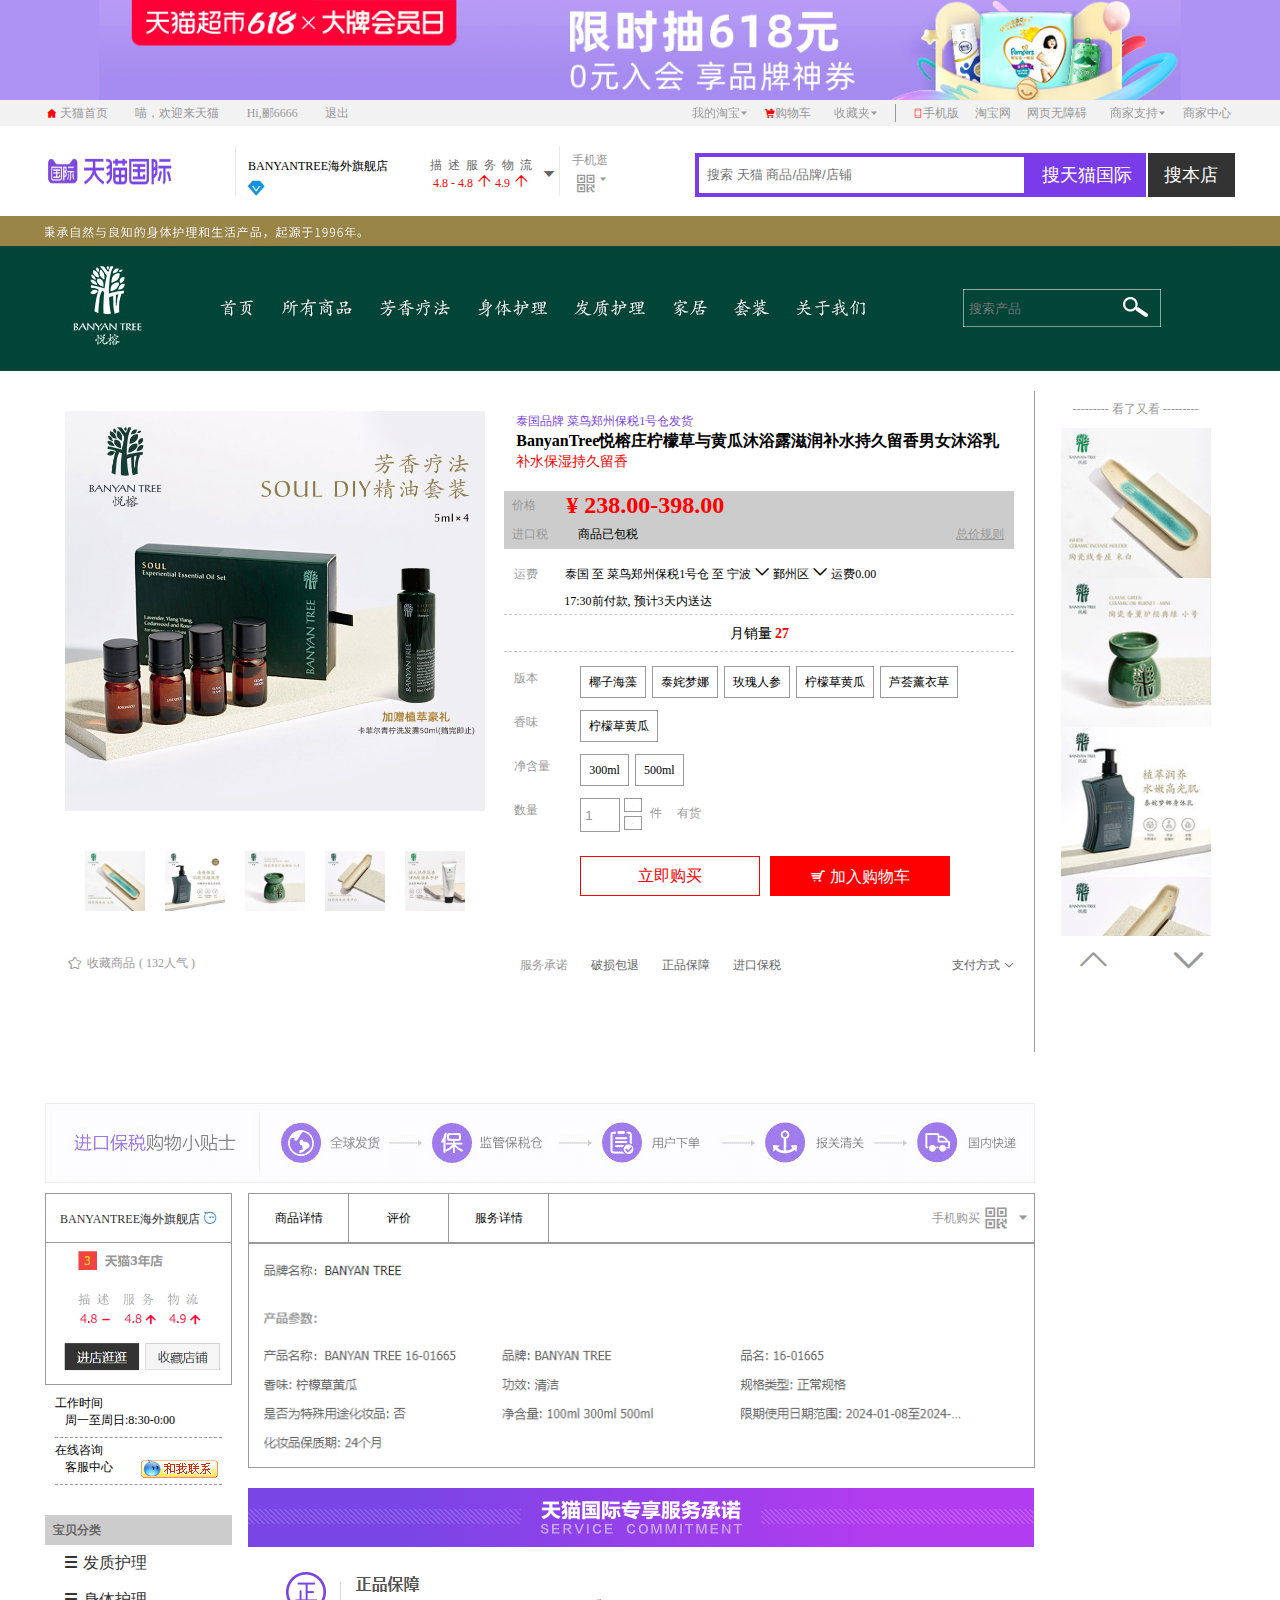
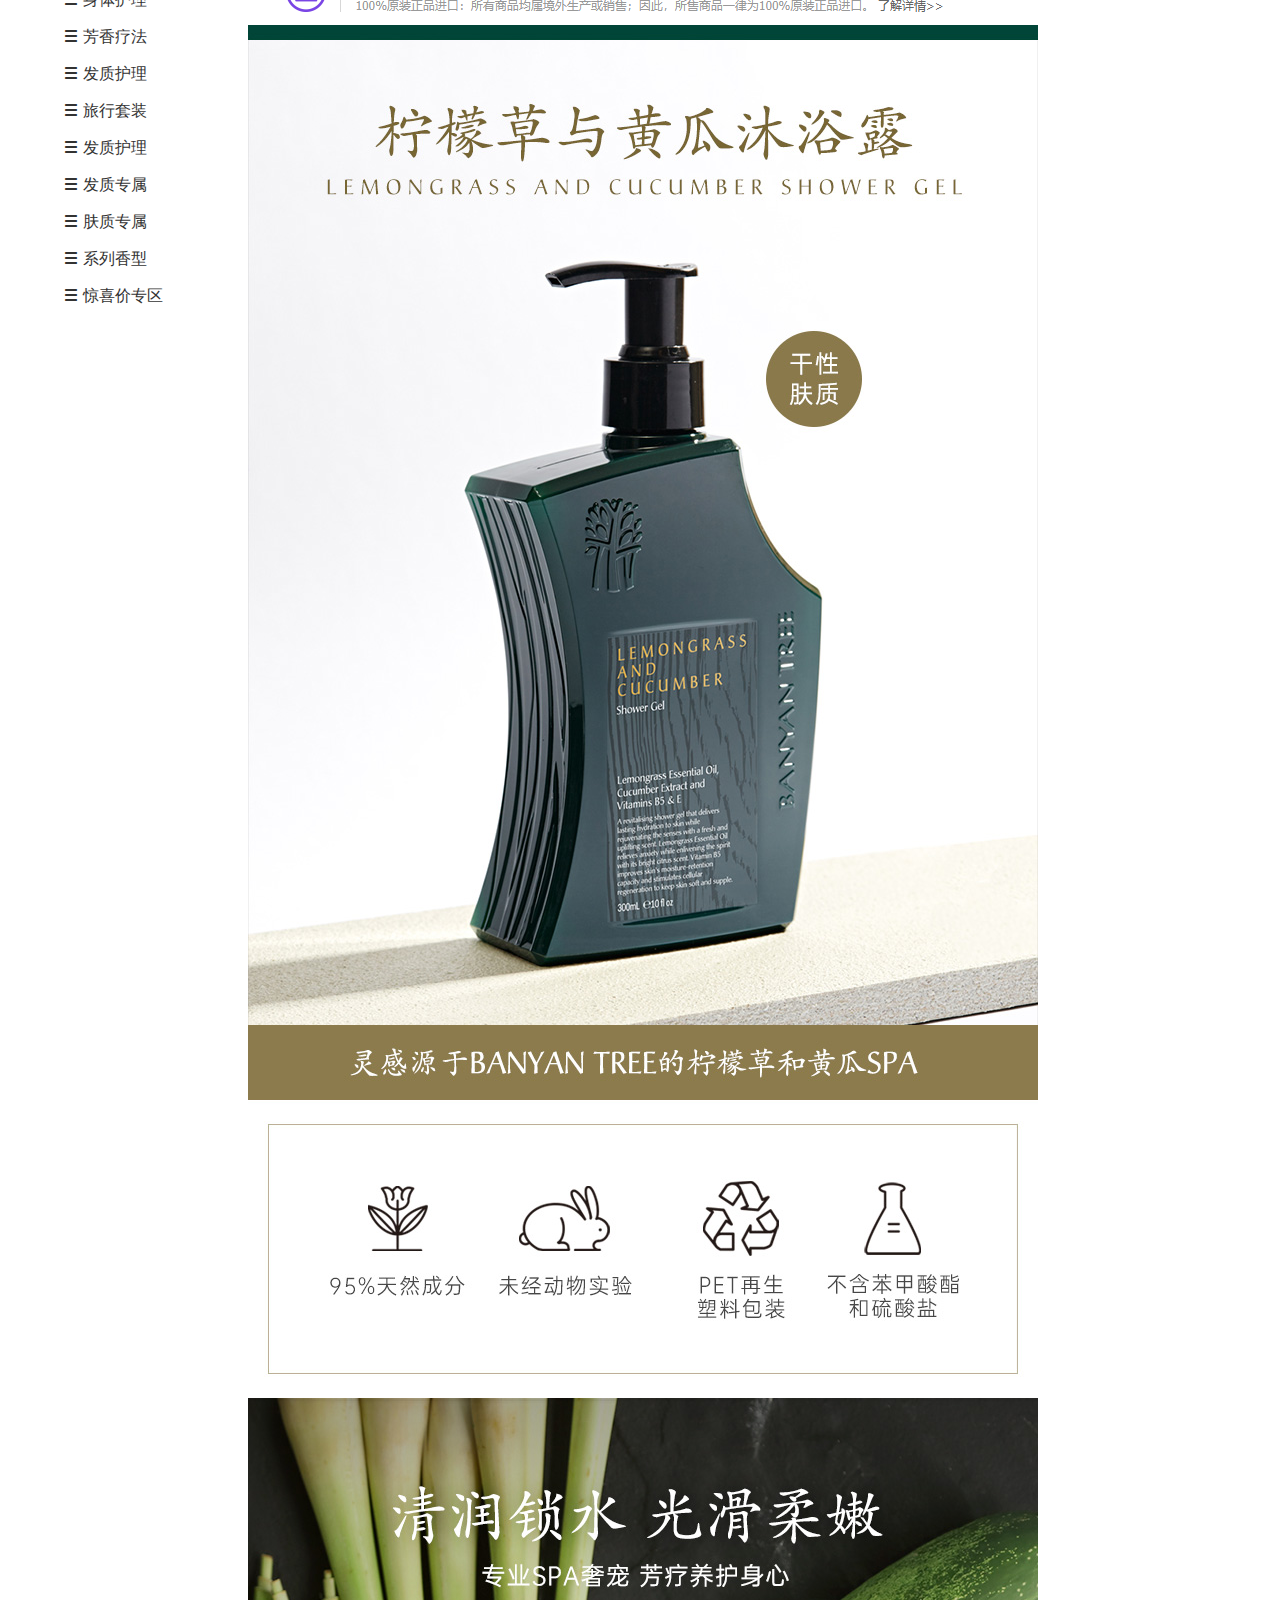
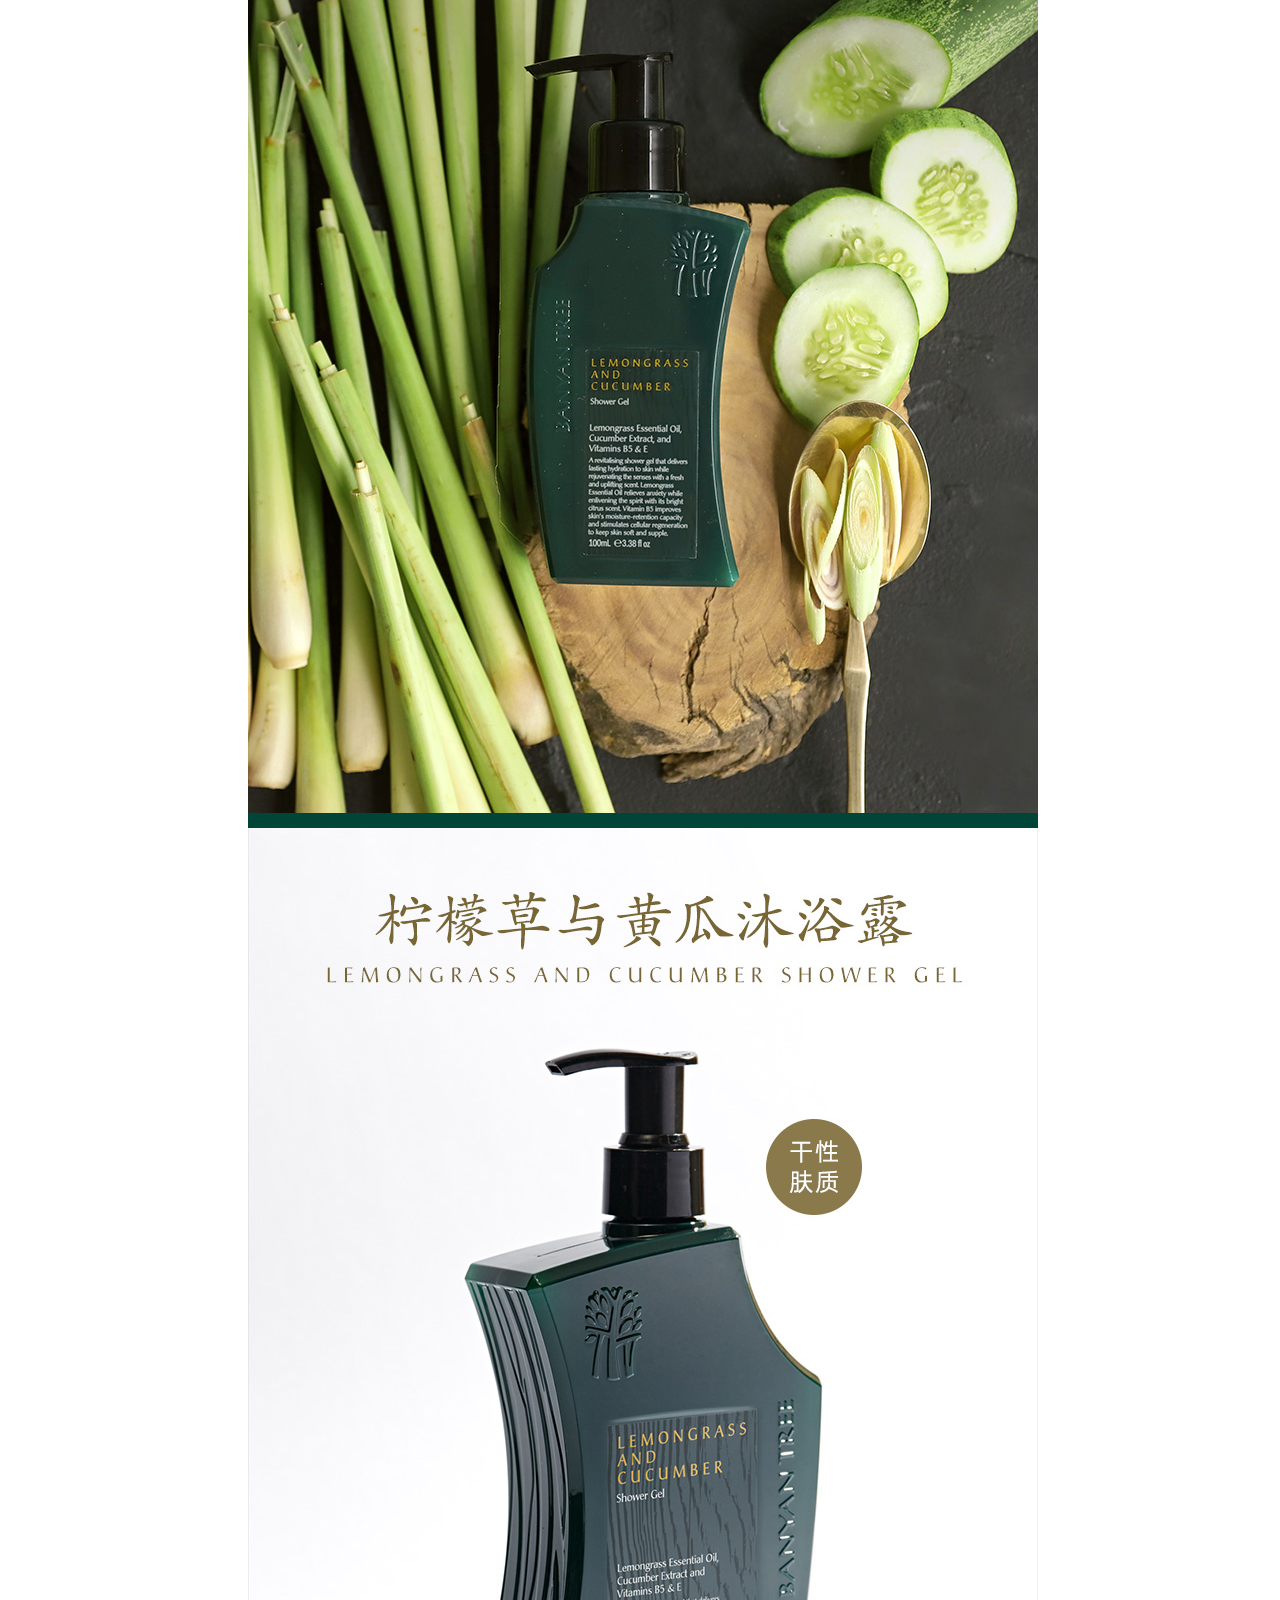
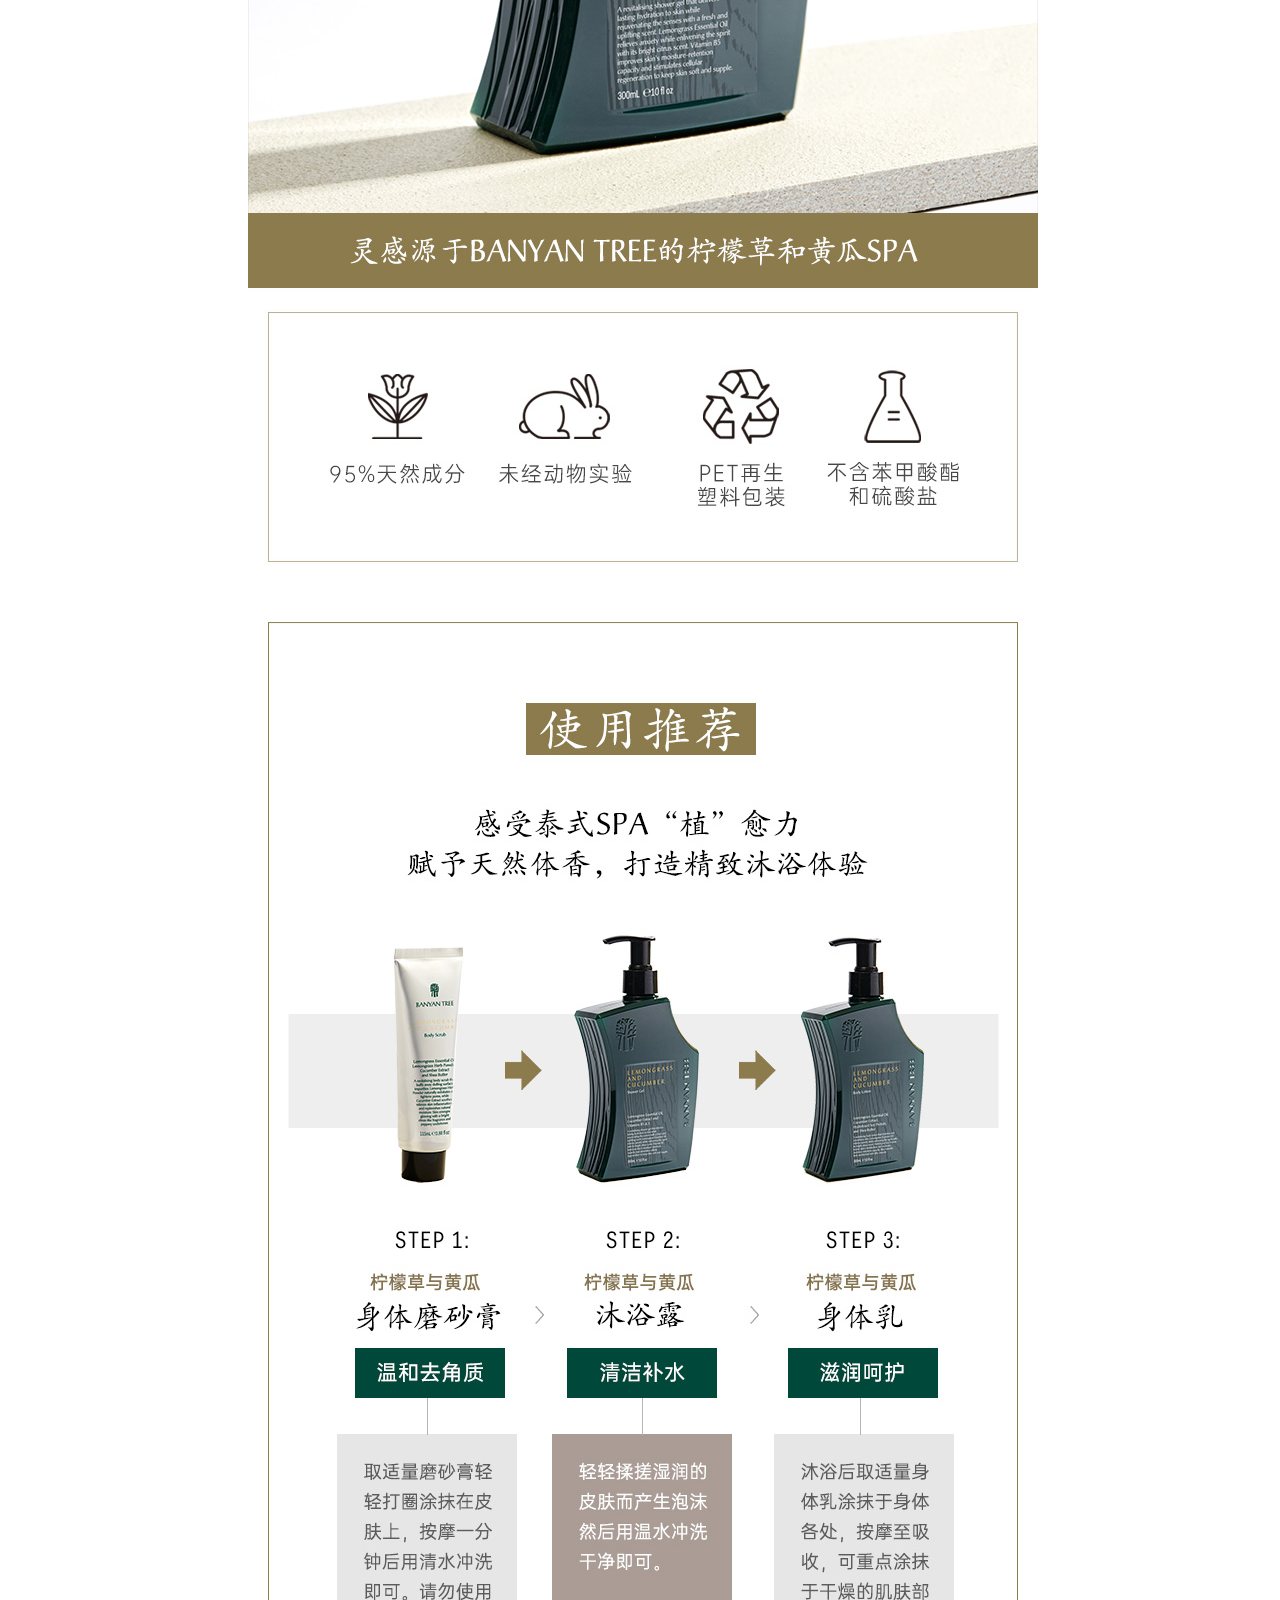
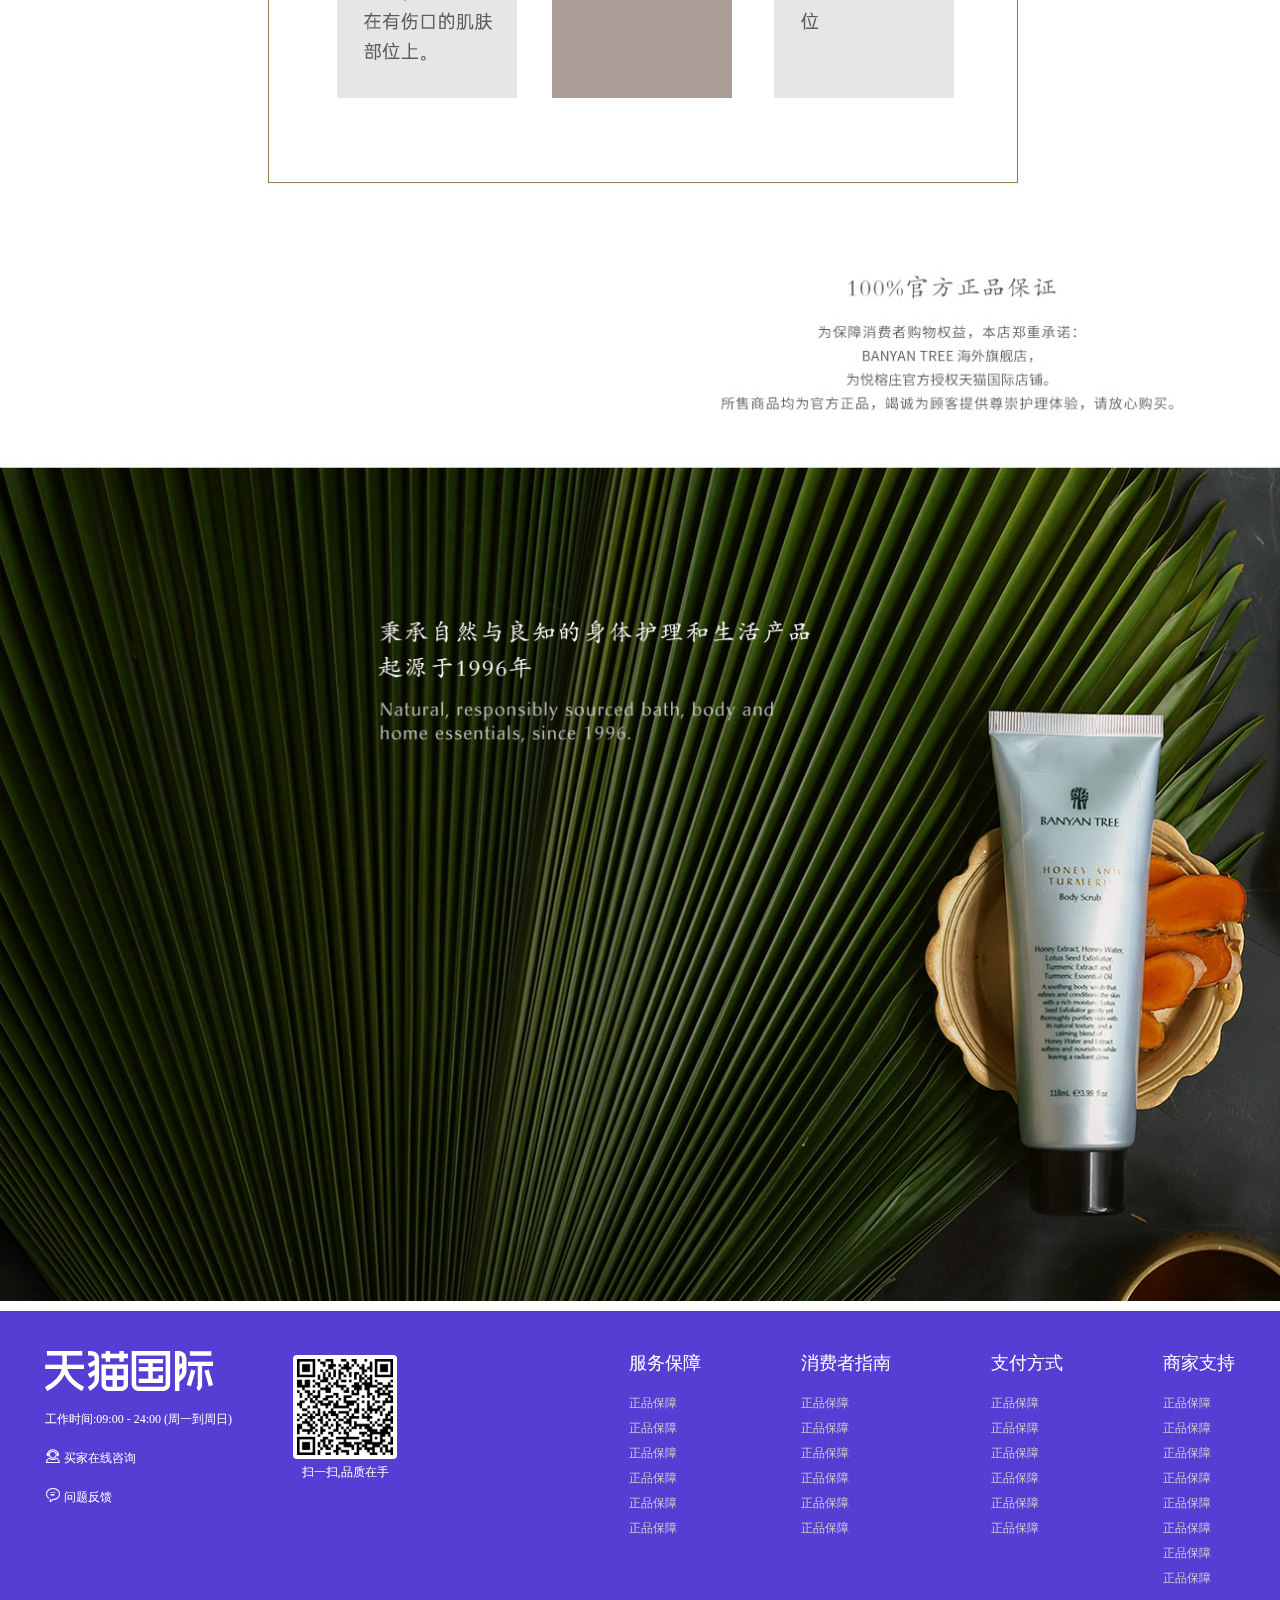
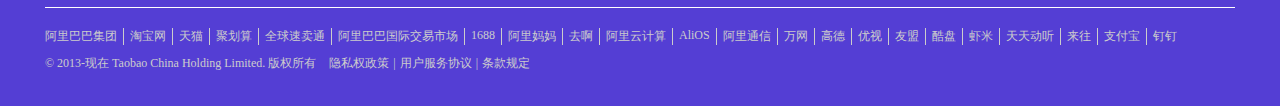
==== src/details_page.html @ 5d03d4b6 "v1.0.0" ====
<!DOCTYPE html>
<html lang="en">
  <head>
    <meta charset="UTF-8" />
    <meta http-equiv="X-UA-Compatible" content="IE=edge" />
    <meta name="viewport" content="width=device-width, initial-scale=1.0" />
    <title>天猫详情页</title>
    <link rel="stylesheet" href="./font_3322649_vb1nim1vyxg/iconfont.css" />
    <link rel="stylesheet" href="./styles/details_css/de_header.css" />
    <link rel="stylesheet" href="./styles/details_css/de_main.css" />
    <link rel="stylesheet" href="./styles/details_css/de_details.css" />
    <link rel="stylesheet" href="./css/reset.css" />
    <script src="./js/fdj.js"></script>
  </head>
  <body>
    <div class="top_banner">
      <img src="./img/logimg/details_img/10002.jpg" alt="" />
    </div>
    <div class="nav">
      <div class="set-nav">
        <div class="left-nav">
          <li>
            <i
              class="iconfont icon-shouyetianchong"
              style="font-size: 10px; margin-right: 3px"
            ></i
            ><a href="//www.tmall.com/">天猫首页</a>
          </li>
          <li><em>喵，欢迎来天猫</em></li>
          <li><a href="">Hi,郦6666</a></li>
          <li><a href="">退出</a></li>
        </div>
        <div class="right-nav">
          <li class="menu">
            <a href="">我的淘宝</a>
            <i
              class="iconfont icon-icon_sanjiaoxing"
              style="font-size: 10px"
            ></i>
            <div class="two-menu">
              <p><a href="">已买到的宝贝</a></p>
              <p><a href="">已卖出的宝贝</a></p>
            </div>
          </li>
          <li>
            <i
              class="iconfont icon-gouwucheman"
              style="font-size: 10px; margin-right: -3px"
            ></i>
            <a href="">购物车</a>
          </li>
          <li class="menu">
            <a href="">收藏夹</a>
            <i
              class="iconfont icon-icon_sanjiaoxing"
              style="font-size: 10px"
            ></i>
            <div class="two-menu">
              <p><a href="">收藏的宝贝</a></p>
              <p><a href="">收藏的店铺</a></p>
            </div>
          </li>
          <li><span></span></li>
          <li>
            <i class="iconfont icon-shouji1" style="font-size: 10px"></i
            ><a href="">手机版</a>
          </li>
          <li><a href="">淘宝网</a></li>
          <li><a href="">网页无障碍</a></li>
          <li class="menu">
            <a href="">商家支持</a>
            <i
              class="iconfont icon-icon_sanjiaoxing"
              style="font-size: 10px"
            ></i>
            <div class="two-menu2">
              <div>
                <dl>
                  <dt>商家：</dt>
                  <dd><a href="">商家中心</a></dd>
                  <dd><a href="">商家入驻</a></dd>
                  <dd><a href="">商家品控</a></dd>
                  <dd><a href="">天猫智库</a></dd>
                </dl>
                <dl>
                  <dt>&nbsp;</dt>
                  <dd><a href="">天猫规则</a></dd>
                  <dd><a href="">运营服务</a></dd>
                  <dd><a href="">商家工具</a></dd>
                  <dd><a href="">喵言喵语</a></dd>
                </dl>
              </div>
              <div>
                <dl>
                  <dt>帮助：</dt>
                  <dd><a href="">商家服务大厅</a></dd>
                  <dd><a href="">问商友</a></dd>
                </dl>
              </div>
            </div>
          </li>
          <li><a href="">商家中心</a></li>
        </div>
      </div>
    </div>
    <div class="search_container">
      <div class="w search_box">
        <div class="item1"><img src="./img/10010.png" alt="" /></div>
        <div class="item2">
          <h3>
            <a href="">BANYANTREE海外旗舰店</a>
          </h3>
          <i class="iconfont icon-icon_sanjiaoxing"></i>
          <i class="iconfont icon-huiyuanguanli-copy"></i>
          <div class="describe">
            <!-- 描述 -->
            <div class="describe_item1">
              <span>描 述 服 务 物 流</span>
              <span>
                4.8 - 4.8
                <i class="iconfont icon-shangchuan"></i>
                4.9
                <i class="iconfont icon-shangchuan"></i>
              </span>
            </div>
            <div class="describe_box">
              <div>
                <dl>
                  <dt>店铺动态评分</dt>
                  <dd>
                    描述相符:&nbsp;
                    <span>4.8</span>
                  </dd>
                  <dd>
                    服务态度:&nbsp;
                    <span>4.8</span>
                  </dd>
                  <dd>
                    跨境物流:&nbsp;
                    <span>4.8</span>
                  </dd>
                </dl>
                <dl>
                  <dt class="desc">与行业相比</dt>
                  <dd>
                    <i class="iconfont icon-huanyanse-16"></i>
                    持平 -------
                  </dd>
                  <dd>
                    <i class="iconfont icon-shangchuan"></i>
                    高于 27.89%
                  </dd>
                  <dd>
                    <i class="iconfont icon-shangchuan"></i>
                    高于 22.75%
                  </dd>
                </dl>
              </div>
              <div>
                <dl>
                  <dt>店铺服务</dt>
                  <dd>
                    掌&nbsp;&nbsp;&nbsp;&nbsp;柜:&nbsp;BANYANTREE海外旗舰店
                  </dd>
                  <dd>
                    客&nbsp;&nbsp;&nbsp;&nbsp;服:&nbsp;
                    <i class="iconfont icon-kefu" style="color: #3388bc"></i>
                  </dd>
                  <dd>
                    开店时长:
                    <img src="./img/logimg/details_img/tianmao.png" />
                  </dd>
                  <dd>公司名： BANYAN TREE GALLERY (THAILAND) <br />LIMITED</dd>
                  <dd>所在地：</dd>
                </dl>
              </div>
              <div>
                <p>
                  <i class="iconfont icon-dianpu1"></i>
                  进店逛逛
                </p>
                <p class="save">
                  <i class="iconfont icon-wujiaoxingkong"></i>
                  收藏本店
                </p>
              </div>
            </div>
          </div>
        </div>
        <div class="item3">
          <div>手机逛</div>
          <div>
            <i class="iconfont icon-erweima" style="font-size: 20px"></i>
            <i class="iconfont icon-icon_sanjiaoxing"></i>
          </div>
          <div class="qrcode">
            <img src="./img/logimg/details_img/erweima1.png" alt="" />
          </div>
        </div>
        <div class="item4">
          <div class="content">
            <div>
              <input type="text" placeholder="搜索 天猫 商品/品牌/店铺" />
            </div>
            <div>搜天猫国际</div>
            <div>搜本店</div>
          </div>
        </div>
      </div>

      <div class="nav-two">
        <div class="nav_top"></div>
        <div class="nav_content w">
          <div
            style="
              background: url(./img/logimg/beijing_nav.jpg) no-repeat center;
            "
          ></div>
          <input type="text" name="" id="" placeholder="搜索产品" />
          <a href="" class="sarch-btn"></a>
          <a href="" class="btn"></a>
        </div>
      </div>
    </div>
    <main>
      <div class="main_content w">
        <div class="main_left">
          <div class="imgbox">
            <div class="smalldiv" style="z-index: 4"></div>
            <!-- 小盒子 -->
            <!-- <div class="bigimg" style="z-index: 1">
              大盒子
              <img src="./img/logimg/jingyou/10043.jpg" alt="" />
            </div> -->
          </div>

          <!--  -->
          <div class="bigimg" style="z-index: 1; display: none">
            <!-- 大盒子 -->
            <img src="./img/logimg/jingyou/10043.jpg" alt="" />
          </div>
          <!--  -->
          <div>
            <ul>
              <li name="cick_li">
                <img src="./img/logimg/jingyou/10001.jpg" alt="" />
                <img
                  src="./img/logimg/jingyou/10010.jpg"
                  alt=""
                  class="z_index"
                />
                <!-- 出现的图片 -->
              </li>
              <li name="cick_li">
                <img src="./img/logimg/jingyou/10002.jpg" alt="" />
                <img
                  src="./img/logimg/jingyou/10040.jpg"
                  alt=""
                  class="z_index"
                />
              </li>
              <li name="cick_li">
                <img src="./img/logimg/jingyou/10003.jpg" alt="" />
                <img
                  src="./img/logimg/jingyou/10041.jpg"
                  alt=""
                  class="z_index"
                />
              </li>
              <li name="cick_li">
                <img src="./img/logimg/jingyou/10007.jpg" alt="" />
                <img
                  src="./img/logimg/jingyou/10042.jpg"
                  alt=""
                  class="z_index"
                />
              </li>
              <li name="cick_li">
                <img src="./img/logimg/jingyou/10008.jpg" alt="" />
                <img
                  src="./img/logimg/jingyou/10043.jpg"
                  alt=""
                  class="z_index"
                />
              </li>
            </ul>
          </div>
          <div>
            <sapn class="iconfont icon-shoucang"></sapn>
            <span>收藏商品</span>
            <span>( 132人气 )</span>
          </div>
        </div>
        <div class="main_middle">
          <div>
            <p style="color: #7a45e5">泰国品牌 菜鸟郑州保税1号仓发货</p>
            <h1>
              BanyanTree悦榕庄柠檬草与黄瓜沐浴露滋润补水持久留香男女沐浴乳
            </h1>
            <p>补水保湿持久留香</p>
          </div>
          <div>
            <p>
              <span>价格</span>
              <span style="color: red; font-size: 24px; font-weight: 900"
                >¥ 238.00-398.00</span
              >
            </p>
            <p>
              <span>进口税</span>
              <span style="color: #000">商品已包税</span>
              <a href=""
                >总价规则
                <img src="./img/logimg/jingyou/shuiform.png" alt="" />
              </a>
            </p>
          </div>
          <div>
            <p>
              <span style="color: #999">运费</span>
              <span>泰国</span>
              <span> 至 菜鸟郑州保税1号仓 至 </span>
              <span> 宁波</span>
              <i class="iconfont icon-xialajiantouxiao"></i>
              <span> 鄞州区</span>
              <i class="iconfont icon-xialajiantouxiao"></i>
              <span> 运费0.00</span>
            </p>
            <p>17:30前付款, 预计3天内送达</p>
          </div>
          <div>
            月销量
            <span style="color: red; font-weight: bold">27</span>
          </div>
          <div>
            <div class="topbox">
              <div class="leftbox">
                <span>版本</span>
                <span>香味</span>
                <span>净含量</span>
                <span>数量</span>
              </div>
              <div class="rightbox">
                <div>
                  <p>椰子海藻</p>
                  <p>泰姹梦娜</p>
                  <p>玫瑰人参</p>
                  <p>柠檬草黄瓜</p>
                  <p>芦荟薰衣草</p>
                </div>
                <div>
                  <p>柠檬草黄瓜</p>
                </div>
                <div>
                  <p>300ml</p>
                  <p>500ml</p>
                </div>
                <div>
                  <input type="text" placeholder="" id="text_input" value="1" />
                  <div class="iconbox">
                    <i class="iconfont icon-xiangshang2" id="top_icon"></i>
                    <i class="iconfont icon-xialajiantouxiao" id="bot_icon"></i>
                  </div>
                  <span>件 &nbsp;&nbsp;&nbsp;&nbsp;有货</span>
                </div>
              </div>
            </div>
            <div class="bottombox">
              <p style="color: red">立即购买</p>
              <p style="background-color: red; margin-left: 10px">
                <i class="iconfont icon-tianmaochaoshi-gouwuche"></i>
                加入购物车
              </p>
            </div>
          </div>
          <div class="fuwubox">
            <div>
              <span style="color: #999">服务承诺</span>
              <span>破损包退</span>
              <span>正品保障</span>
              <span>进口保税</span>
            </div>
            <div>
              支付方式
              <i class="iconfont icon-xialajiantouxiao"></i>
              <div class="hidden">
                <p>
                  <i class="iconfont icon-lishijilu_o" style="color: blue"></i>
                  <a href="" style="padding-right: 8px">快捷支付</a>
                  <i
                    class="iconfont icon-tuijian"
                    style="color: rgb(224, 164, 25)"
                  ></i>
                  <a href="">蚂蚁金服</a>
                </p>
                <p>
                  <i
                    class="iconfont icon-redian"
                    style="color: rgb(249, 103, 41)"
                  ></i>
                  <a href="">余额宝</a>
                </p>
              </div>
            </div>
          </div>
        </div>
        <!-- 右侧轮播图 -->
        <div class="main_right">
          <div>--------- 看了又看 ---------</div>
          <div class="lunbobox">
            <ul class="imgbox">
              <li><img src="./img/logimg/jingyou/10001.jpg" alt="" /></li>
              <li><img src="./img/logimg/jingyou/10003.jpg" alt="" /></li>
              <li><img src="./img/logimg/jingyou/10005.jpg" alt="" /></li>
              <li><img src="./img/logimg/jingyou/10007.jpg" alt="" /></li>
              <li><img src="./img/logimg/jingyou/10008.jpg" alt="" /></li>
              <li><img src="./img/logimg/jingyou/10009.jpg" alt="" /></li>
            </ul>
          </div>
          <ul class="btn">
            <li class="left">
              <i class="iconfont icon-xiangshang2" style="font-size: 35px"></i>
            </li>
            <li class="right">
              <i
                class="iconfont icon-xialajiantouxiao"
                style="font-size: 35px"
              ></i>
            </li>
          </ul>
        </div>
      </div>
    </main>
    <div class="details w">
      <div class="top_img" style="cursor: pointer">
        <img src="./img/logimg/details_img/shui1png.png" alt="" />
      </div>

      <div class="main_box">
        <div class="left_nav">
          <div class="shopbox">
            <div class="shopName">
              <a href=""> BANYANTREE海外旗舰店</a>
              <i
                class="iconfont icon-kefu"
                style="font-size: 14px; color: #3388bc"
              ></i>
            </div>

            <div class="shopMessage">
              <span></span>
              <img src="./img/logimg/jingyou/shopi.png" alt="" />
            </div>

            <div class="skin-box">
              <ul>
                <li
                  class="service-block"
                  style="border-bottom: #999 1px dashed"
                >
                  <h4 style="font-size: 12px">工作时间</h4>
                  <ul class="service-content">
                    <li style="padding-left: 10px">周一至周日:8:30-0:00</li>
                  </ul>
                </li>
                <li class="service-block">
                  <h4 style="padding-top: 4px; font-size: 12px">在线咨询</h4>
                  <ul class="service-content">
                    <li
                      style="
                        padding-bottom: 6px;
                        border-bottom: #999 1px dashed;
                      "
                    >
                      <span class="groupname" style="padding-left: 10px"
                        >客服中心</span
                      ><a href="" target="_blank"
                        ><img
                          src="./img/logimg/jingyou/10018.gif"
                          alt=""
                          style="padding-left: 28px"
                      /></a>
                    </li>
                  </ul>
                </li>
              </ul>
            </div>
            <div class="babybox">宝贝分类</div>
            <ul class="classbox">
              <li>
                <i
                  class="iconfont icon-danlieliebiao"
                  style="padding-left: 10px"
                ></i>
                发质护理
              </li>
              <li>
                <i
                  class="iconfont icon-danlieliebiao"
                  style="padding-left: 10px"
                ></i>
                身体护理
              </li>
              <li>
                <i
                  class="iconfont icon-danlieliebiao"
                  style="padding-left: 10px"
                ></i>
                芳香疗法
              </li>
              <li>
                <i
                  class="iconfont icon-danlieliebiao"
                  style="padding-left: 10px"
                ></i>
                发质护理
              </li>
              <li>
                <i
                  class="iconfont icon-danlieliebiao"
                  style="padding-left: 10px"
                ></i>
                旅行套装
              </li>
              <li>
                <i
                  class="iconfont icon-danlieliebiao"
                  style="padding-left: 10px"
                ></i>
                发质护理
              </li>
              <li>
                <i
                  class="iconfont icon-danlieliebiao"
                  style="padding-left: 10px"
                ></i>
                发质专属
              </li>
              <li>
                <i
                  class="iconfont icon-danlieliebiao"
                  style="padding-left: 10px"
                ></i>
                肤质专属
              </li>
              <li>
                <i
                  class="iconfont icon-danlieliebiao"
                  style="padding-left: 10px"
                ></i>
                系列香型
              </li>
              <li>
                <i
                  class="iconfont icon-danlieliebiao"
                  style="padding-left: 10px"
                ></i>
                惊喜价专区
              </li>
            </ul>
          </div>
        </div>
        <div class="rightContent">
          <div class="top_nav">
            <div class="left">
              <p>商品详情</p>
              <p>评价</p>
              <p>服务详情</p>
            </div>
            <div class="right">
              <span style="color: #999">手机购买</span>
              <i class="iconfont icon-erweima"></i>
              <i
                class="iconfont icon-icon_sanjiaoxing"
                style="font-size: 14px"
              ></i>
              <img src="./img/logimg/jingyou/10019.png" alt="" />
            </div>
          </div>

          <div class="definitePage">
            <img src="./img/logimg/jingyou/xiangqing22.png" alt="" />
          </div>
          <div style="height: 137px">
            <img src="./img/logimg/jingyou/sss.png" alt="" />
          </div>
          <div class="imgbox">
            <img src="./img/logimg/jingyou/10038.jpg" alt="" />
            <img src="./img/logimg/jingyou/10034.jpg" alt="" />
            <img src="./img/logimg/jingyou/10038.jpg" alt="" />
            <img src="./img/logimg/jingyou/10032.jpg" alt="" />
          </div>
        </div>
      </div>
    </div>
    <div class="bottom_img">
      <img
        src="./img/logimg/jingyou/footerbj.jpg"
        alt=""
        style="width: 1903px"
      />
    </div>
    <footer>
      <div class="w">
        <div class="tm-wrap">
          <div class="left">
            <p>
              <i class="iconfont icon-tianmaoguoji" style="font-size: 40px"></i>
            </p>
            <p>工作时间:09:00 - 24:00 (周一到周日)</p>
            <p>
              <i class="iconfont icon-kehufuwukefu"></i>
              买家在线咨询
            </p>
            <p>
              <i class="iconfont icon-xinxi"></i>
              问题反馈
            </p>
            <div>
              <img src="./img/logimg/10009.png" alt="" />
              扫一扫,品质在手
            </div>
          </div>
          <div class="right">
            <dl>
              <dt>服务保障</dt>
              <dd>正品保障</dd>
              <dd>正品保障</dd>
              <dd>正品保障</dd>
              <dd>正品保障</dd>
              <dd>正品保障</dd>
              <dd>正品保障</dd>
            </dl>
            <dl>
              <dt>消费者指南</dt>
              <dd>正品保障</dd>
              <dd>正品保障</dd>
              <dd>正品保障</dd>
              <dd>正品保障</dd>
              <dd>正品保障</dd>
              <dd>正品保障</dd>
            </dl>
            <dl>
              <dt>支付方式</dt>
              <dd>正品保障</dd>
              <dd>正品保障</dd>
              <dd>正品保障</dd>
              <dd>正品保障</dd>
              <dd>正品保障</dd>
              <dd>正品保障</dd>
            </dl>
            <dl>
              <dt>商家支持</dt>
              <dd>正品保障</dd>
              <dd>正品保障</dd>
              <dd>正品保障</dd>
              <dd>正品保障</dd>
              <dd>正品保障</dd>
              <dd>正品保障</dd>
              <dd>正品保障</dd>
              <dd>正品保障</dd>
            </dl>
          </div>
        </div>
        <div class="botbox">
          <ul>
            <li style="padding-left: 0px">
              <a href="" target="_blank">阿里巴巴集团 </a>
            </li>
            <li>
              <a href="" target="_blank">淘宝网 </a>
            </li>
            <li>
              <a href="" target="_blank">天猫 </a>
            </li>
            <li>
              <a href="" target="_blank">聚划算 </a>
            </li>
            <li>
              <a href="" target="_blank">全球速卖通 </a>
            </li>
            <li>
              <a href="" target="_blank">阿里巴巴国际交易市场 </a>
            </li>
            <li>
              <a href="" target="_blank">1688 </a>
            </li>
            <li>
              <a href="" target="_blank">阿里妈妈 </a>
            </li>
            <li>
              <a href="" target="_blank">去啊 </a>
            </li>
            <li>
              <a href="" target="_blank">阿里云计算 </a>
            </li>
            <li>
              <a href="" target="_blank">AliOS </a>
            </li>
            <li>
              <a href="" target="_blank">阿里通信 </a>
            </li>
            <li>
              <a href="" target="_blank">万网 </a>
            </li>
            <li>
              <a href="" target="_blank">高德</a>
            </li>
            <li>
              <a href="" target="_blank">优视 </a>
            </li>
            <li>
              <a href="" target="_blank">友盟</a>
            </li>
            <li>
              <a href="" target="_blank">酷盘</a>
            </li>
            <li>
              <a href="" target="_blank">虾米 </a>
            </li>
            <li>
              <a href="" target="_blank">天天动听</a>
            </li>
            <li>
              <a href="" target="_blank">来往 </a>
            </li>
            <li>
              <a href="" target="_blank">支付宝</a>
            </li>
            <li class="tz">
              <a href="" target="_blank">钉钉</a>
            </li>
          </ul>
          <p style="color: #ccc; margin-top: 10px; font-size: 12px">
            © 2013-现在 Taobao China Holding Limited. 版权所有
            <span
              >&nbsp; <a href="" style="padding: 4px">隐私权政策</a>|<a
                href=""
                style="padding: 4px"
                >用户服务协议</a
              >|<a href="" style="padding: 4px">条款规定</a></span
            >
          </p>
        </div>
      </div>
    </footer>
  </body>
</html>
---- src/font_3322649_vb1nim1vyxg/iconfont.css ----
@font-face {
  font-family: "iconfont"; /* Project id 3322649 */
  src: 
       url('[data-uri]') format('woff'),
       url('iconfont.ttf?t=1655712244889') format('truetype');
}

.iconfont {
  font-family: "iconfont" !important;
  font-size: 16px;
  font-style: normal;
  -webkit-font-smoothing: antialiased;
  -moz-osx-font-smoothing: grayscale;
}

.icon-kehufuwukefu:before {
  content: "\e698";
}

.icon-shangchuan:before {
  content: "\e640";
}

.icon-kefu:before {
  content: "\e648";
}

.icon-tianmaochaoshi-gouwuche:before {
  content: "\e649";
}

.icon-huanyanse-16:before {
  content: "\e64b";
}

.icon-logo-weibo:before {
  content: "\e645";
}

.icon-zhifubaozhifu:before {
  content: "\e647";
}

.icon-erweima:before {
  content: "\e643";
}

.icon-diannao:before {
  content: "\e644";
}

.icon-saoyisao:before {
  content: "\e642";
}

.icon-taobaowang:before {
  content: "\e63c";
}

.icon-weibo1:before {
  content: "\e73c";
}

.icon-zhifupingtai-zhifubao:before {
  content: "\e635";
}

.icon-suoding:before {
  content: "\e617";
}

.icon-icon_sanjiaoxing:before {
  content: "\e6bb";
}

.icon-shoucang:before {
  content: "\e653";
}

.icon-tianmaopaidui:before {
  content: "\e60f";
}

.icon-tianmaohaoquan:before {
  content: "\e610";
}

.icon-jiajujiancai:before {
  content: "\e611";
}

.icon-tianmaoxingxiang1:before {
  content: "\e615";
}

.icon-tianmaoxingxiang2:before {
  content: "\e616";
}

.icon-gonggao:before {
  content: "\e618";
}

.icon-tianmaoqitiantuihuo:before {
  content: "\e619";
}

.icon-tianmaobaoyouqia:before {
  content: "\e61a";
}

.icon-tianmaoshiyongfuwu:before {
  content: "\e61d";
}

.icon-tianmaofenqi:before {
  content: "\e61e";
}

.icon-zuji:before {
  content: "\e620";
}

.icon-tianmaochaoshi:before {
  content: "\e621";
}

.icon-tianmaodianqicheng:before {
  content: "\e624";
}

.icon-tianmaoguoji:before {
  content: "\e625";
}

.icon-tianmaojiazhuang:before {
  content: "\e626";
}

.icon-tianmaomeizhuang:before {
  content: "\e62a";
}

.icon-tianmaonanzhuang:before {
  content: "\e62b";
}

.icon-tianmaoneiyi:before {
  content: "\e62c";
}

.icon-tianmaoqiche:before {
  content: "\e62d";
}

.icon-tianmaoxiangbao:before {
  content: "\e62e";
}

.icon-31tianmaojiadian:before {
  content: "\e633";
}

.icon-shipin:before {
  content: "\e634";
}

.icon-shizhong:before {
  content: "\e74f";
}

.icon-tianmao:before {
  content: "\e757";
}

.icon-zuji1:before {
  content: "\e650";
}

.icon-dianpu:before {
  content: "\e64a";
}

.icon-dianpu1:before {
  content: "\e655";
}

.icon-yingtao:before {
  content: "\e637";
}

.icon-shouji1:before {
  content: "\e639";
}

.icon-dianpuzhuye:before {
  content: "\e679";
}

.icon-chunjifuzhuang-nvxie:before {
  content: "\e63b";
}

.icon-nvxie1:before {
  content: "\e641";
}

.icon-muyingwanju:before {
  content: "\e607";
}

.icon-nanzhuang:before {
  content: "\e608";
}

.icon-nvxie:before {
  content: "\e609";
}

.icon-jiajujiafang:before {
  content: "\e60b";
}

.icon-nvzhuang:before {
  content: "\e629";
}

.icon-meizhuang:before {
  content: "\e661";
}

.icon-mian:before {
  content: "\e60c";
}

.icon-alishangchuan-:before {
  content: "\e60e";
}

.icon-qiche:before {
  content: "\ec6d";
}

.icon-lizhi:before {
  content: "\e782";
}

.icon-xingzhuang:before {
  content: "\e623";
}

.icon-zuanshi:before {
  content: "\e632";
}

.icon-gouwucheman:before {
  content: "\e603";
}

.icon-xiangshangjiantou:before {
  content: "\e689";
}

.icon-iconfontyoujiantou:before {
  content: "\e604";
}

.icon-iconfontyoujiantou-copy-copy:before {
  content: "\e606";
}

.icon-youjiantou-:before {
  content: "\e631";
}

.icon-xiangshang2:before {
  content: "\e76e";
}

.icon-QQ:before {
  content: "\e882";
}

.icon-fork:before {
  content: "\e61b";
}

.icon-shangjiantou:before {
  content: "\e628";
}

.icon-baidu:before {
  content: "\e613";
}

.icon-cha:before {
  content: "\e61f";
}

.icon-xiayiyehouyiye:before {
  content: "\e765";
}

.icon-xiayiyeqianjinchakangengduo-xianxingyuankuang:before {
  content: "\e8f0";
}

.icon-kongjian:before {
  content: "\e73b";
}

.icon-sousuo2:before {
  content: "\e8b9";
}

.icon-qianbao:before {
  content: "\e627";
}

.icon-huiyuanguanli-copy:before {
  content: "\e64f";
}

.icon-24gf-bag:before {
  content: "\e87f";
}

.icon-qiandao:before {
  content: "\e686";
}

.icon-qqkongjian:before {
  content: "\e674";
}

.icon-wode:before {
  content: "\e8a0";
}

.icon-tuijian:before {
  content: "\e636";
}

.icon-youjiantou1:before {
  content: "\e63e";
}

.icon-jia:before {
  content: "\e602";
}

.icon-xinxi:before {
  content: "\e763";
}

.icon-lishijilu_o:before {
  content: "\eb7b";
}

.icon-gengduo:before {
  content: "\e601";
}

.icon-aiqiyi:before {
  content: "\ee48";
}

.icon-wujiaoxingkong:before {
  content: "\e646";
}

.icon-dianying:before {
  content: "\e605";
}

.icon-redian:before {
  content: "\e652";
}

.icon-24gf-videoCamera:before {
  content: "\e9f5";
}

.icon-huatong:before {
  content: "\e622";
}

.icon-dingwei:before {
  content: "\e8ae";
}

.icon-sousuo1:before {
  content: "\e651";
}

.icon-shouyetianchong:before {
  content: "\e692";
}

.icon-exit-full:before {
  content: "\e97f";
}

.icon-wode-wode:before {
  content: "\e60d";
}

.icon-zhaoxiangji:before {
  content: "\e663";
}

.icon-31liebiao:before {
  content: "\e600";
}

.icon-danlieliebiao:before {
  content: "\e6e4";
}

.icon-liebiao:before {
  content: "\eaf8";
}

.icon-yousanjiao:before {
  content: "\e614";
}

.icon-youjiantou:before {
  content: "\e630";
}

.icon-hr:before {
  content: "\e60a";
}

.icon-shuxian:before {
  content: "\e638";
}

.icon-yuanxingweixuanzhong:before {
  content: "\e72f";
}

.icon-fuzhushuxian:before {
  content: "\e6f4";
}

.icon-zuojiantou:before {
  content: "\e67c";
}

.icon-weixin:before {
  content: "\e660";
}

.icon-weibo:before {
  content: "\e63d";
}

.icon-baidutieba:before {
  content: "\e67d";
}

.icon-sousuo:before {
  content: "\e62f";
}

.icon-xialajiantouxiao:before {
  content: "\e87e";
}

.icon-gouwuche:before {
  content: "\e899";
}

.icon-baojiaquotation:before {
  content: "\e63a";
}

.icon-a-shuangyinhaoyou3x:before {
  content: "\e61c";
}

.icon-weibajiantouyou:before {
  content: "\e716";
}

.icon-shuangjiantou-you:before {
  content: "\e6c4";
}

.icon-shouji:before {
  content: "\e6c7";
}

.icon-shouye:before {
  content: "\e612";
}

.icon-pingbandiannao:before {
  content: "\e63f";
}

.icon-desktop:before {
  content: "\e928";
}

.icon-bijibendiannao_o:before {
  content: "\eb49";
}

.icon-shubiao:before {
  content: "\e89d";
}
---- src/styles/details_css/de_header.css ----
@charset 'utf-8';
.top_banner {
  height: 100px;
  width: 100%;
  background-color: #ae93f4;
}
.top_banner > img {
  display: block;
  margin: 0 auto;
  height: 100px;
}
div.nav {
  width: 100%;
  background-color: #f2f2f2;
}
div.nav > .set-nav {
  margin: 0 auto;
  width: 1190px;
  height: 26px;
  display: flex;
  justify-content: space-between;
  flex-flow: row nowrap;
}
div.nav > .set-nav > .left-nav {
  width: 306px;
  height: 26px;
  line-height: 26px;
  font-size: 12px;
  color: #999;
  display: flex;
  justify-content: space-between;
}
div.nav > .set-nav > .left-nav li {
  padding: 0px 2px;
}
div.nav > .set-nav > .left-nav li a {
  color: #999;
  font-size: 12px;
}
div.nav > .set-nav > .left-nav li i {
  color: red;
}
div.nav > .set-nav > .left-nav li a:hover {
  color: red;
  text-decoration: underline;
}
div.nav > .set-nav > .right-nav {
  width: 553px;
  height: 26px;
  font-size: 12px;
  text-align: center;
  line-height: 26px;
  display: flex;
  justify-content: space-between;
}
div.nav > .set-nav > .right-nav li {
  padding: 0px 4px;
}
div.nav > .set-nav > .right-nav li a {
  color: #999;
  font-size: 12px;
}
div.nav > .set-nav > .right-nav li > span {
  display: block;
  text-align: center;
  margin-top: 4px;
  width: 1px;
  height: 18px;
  background-color: #999;
}
div.nav > .set-nav > .right-nav li i {
  color: red;
}
div.nav > .set-nav > .right-nav li a:link {
  color: red !important;
}
div.nav > .set-nav > .right-nav li a:hover {
  color: red !important;
  text-decoration: underline;
}
div.nav > .set-nav > .right-nav li i[class$="sanjiaoxing"] {
  margin-left: -4px;
  color: #999;
}
div.nav > .set-nav > .right-nav li:hover > i[class$="sanjiaoxing"] {
  transition: all 0.3s;
  display: inline-block;
  transform: rotate(180deg);
}
div.nav > .set-nav > .right-nav > .menu {
  position: relative;
  padding-left: 10px;
  z-index: 2;
}
div.nav > .set-nav > .right-nav > .menu:hover {
  background-color: #fff;
}
div.nav > .set-nav > .right-nav > .menu:hover > .two-menu {
  display: block;
  background-color: #fff;
}
div.nav > .set-nav > .right-nav > .menu > .two-menu {
  position: absolute;
  z-index: 2;
  width: 90px;
  padding: 10px 0px;
  padding-left: 10px;
  left: 0px;
  top: 26px;
  text-align: left;
  line-height: normal;
  background-color: #fff;
  display: none;
}
div.nav > .set-nav > .right-nav > .menu > .two-menu p > a {
  color: #666;
}
div.nav > .set-nav > .right-nav > .menu > .two-menu2 {
  position: absolute;
  padding: 8px 8px;
  right: 0px;
  top: 26px;
  display: flex;
  justify-content: center;
  align-items: center;
  flex-flow: column;
  display: none;
  background-color: #fff;
}
div.nav > .set-nav > .right-nav > .menu > .two-menu2 > div:nth-child(1) {
  display: flex;
  width: 128px;
  justify-content: space-between;
  padding-bottom: 8px;
  border-bottom: 1px dashed #666;
}
div.nav > .set-nav > .right-nav > .menu > .two-menu2 > div:nth-child(1) > dl {
  display: block;
}
div.nav > .set-nav > .right-nav > .menu > .two-menu2 > div:nth-child(1) > dl dd {
  margin-top: 2px;
}
div.nav > .set-nav > .right-nav > .menu > .two-menu2 > div:nth-child(1) > dl:nth-child(1) {
  padding-right: 18px;
}
div.nav > .set-nav > .right-nav > .menu > .two-menu2 > div:nth-child(1) > dl:nth-child(1) > dt {
  text-align: left;
}
div.nav > .set-nav > .right-nav > .menu > .two-menu2 > div:nth-child(2) {
  width: 128px;
  text-align: left;
  align-self: flex-start;
  border-bottom: 1px dashed #999;
}
div.nav > .set-nav > .right-nav > .menu > .two-menu2 > div:nth-child(2) > dl {
  padding: 4px 0px;
}
div.nav > .set-nav > .right-nav > .menu > .two-menu2 > div:nth-child(2) > dl dd {
  margin-top: 4px;
}
div.nav > .set-nav > .right-nav > .menu:hover .two-menu2 {
  display: block;
}
div.search_container {
  width: 100%;
}
div.search_container > div.search_box {
  height: 90px;
  display: flex;
  align-items: center;
}
div.search_container > div.search_box > .item1 {
  width: 190px;
  height: 40px;
  padding-bottom: 10px;
}
div.search_container > div.search_box > .item1 > img {
  width: 130px;
  height: 48px;
  display: block;
}
div.search_container > div.search_box > .item2 {
  box-sizing: border-box;
  width: 325px;
  height: 50px;
  background-color: #ffffff;
  padding: 6px 12px;
  text-align: left;
  color: #000;
  font-size: 12px;
  line-height: 28px;
  position: relative;
  display: flex;
  border-left: 1px solid rgba(225, 224, 224, 0.738);
  border-right: 1px solid rgba(225, 224, 224, 0.738);
  justify-content: space-between;
  cursor: pointer;
}
div.search_container > div.search_box > .item2:hover .describe div.describe_box {
  display: block;
}
div.search_container > div.search_box > .item2:hover i.icon-icon_sanjiaoxing {
  transform: rotate(180deg);
}
div.search_container > div.search_box > .item2 > h3 {
  font-size: 12px;
}
div.search_container > div.search_box > .item2 > h3 > a {
  color: #000;
}
div.search_container > div.search_box > .item2 > h3 > a:hover {
  text-decoration: underline;
}
div.search_container > div.search_box > .item2 > i {
  position: absolute;
  top: 14px;
  right: 2px;
  font-weight: 900;
  display: block;
  color: #666;
  transition: all 0.3s;
}
div.search_container > div.search_box > .item2 > i.icon-huiyuanguanli-copy {
  right: 295px;
  top: 28px;
  color: #1293de;
}
div.search_container > div.search_box > .item2 > div.describe {
  width: 132px;
  height: 38px;
}
div.search_container > div.search_box > .item2 > div.describe > .describe_item1 {
  display: flex;
  flex-direction: column;
  justify-content: center;
  text-align: center;
  height: 38px;
}
div.search_container > div.search_box > .item2 > div.describe > .describe_item1 > span {
  display: block;
  line-height: 8px;
}
div.search_container > div.search_box > .item2 > div.describe > .describe_item1 > span:nth-child(1) {
  word-spacing: 3px;
  padding-top: 6px;
  color: #666;
}
div.search_container > div.search_box > .item2 > div.describe > .describe_item1 > span:nth-child(2) {
  padding-top: 8px;
  color: red;
}
div.search_container > div.search_box > .item2 > div.describe > div.describe_box {
  width: 324px;
  background-color: #fefefe;
  position: absolute;
  display: flex;
  flex-direction: column;
  top: 58px;
  left: 0px;
  padding: 0px 11px;
  box-sizing: border-box;
  border: #ccc 1px solid;
  display: none;
  z-index: 10;
}
div.search_container > div.search_box > .item2 > div.describe > div.describe_box > div:nth-child(1) {
  padding: 16px 0px;
  height: 83px;
  display: flex;
  border-bottom: 1px dashed #ccc;
}
div.search_container > div.search_box > .item2 > div.describe > div.describe_box > div:nth-child(1) > dl {
  width: 124px;
  line-height: 20px;
  color: #999;
}
div.search_container > div.search_box > .item2 > div.describe > div.describe_box > div:nth-child(1) > dl > dt {
  margin-bottom: 8px;
}
div.search_container > div.search_box > .item2 > div.describe > div.describe_box > div:nth-child(1) > dl > .desc {
  padding-left: 12px;
}
div.search_container > div.search_box > .item2 > div.describe > div.describe_box > div:nth-child(1) > dl span {
  color: #3388bc;
}
div.search_container > div.search_box > .item2 > div.describe > div.describe_box > div:nth-child(1) > dl i {
  color: red;
}
div.search_container > div.search_box > .item2 > div.describe > div.describe_box > div:nth-child(2) {
  flex: 1;
  padding: 8px 0px;
  border-bottom: 1px dashed #ccc;
}
div.search_container > div.search_box > .item2 > div.describe > div.describe_box > div:nth-child(2) > dl {
  color: #999;
}
div.search_container > div.search_box > .item2 > div.describe > div.describe_box > div:nth-child(2) > dl > dd > img {
  width: 66px;
  height: 18px;
}
div.search_container > div.search_box > .item2 > div.describe > div.describe_box > div:nth-child(3) {
  height: 30px;
  padding: 10px 0px;
  display: flex;
  justify-content: space-between;
}
div.search_container > div.search_box > .item2 > div.describe > div.describe_box > div:nth-child(3) > p {
  width: 81px;
  height: 28px;
  text-align: center;
  margin-left: 20px;
}
div.search_container > div.search_box > .item2 > div.describe > div.describe_box > div:nth-child(3) > p.save {
  margin-right: 20px;
  color: #fff;
}
div.search_container > div.search_box > .item2 > div.describe > div.describe_box > div:nth-child(3) > p:nth-child(1) {
  background-color: #999;
}
div.search_container > div.search_box > .item2 > div.describe > div.describe_box > div:nth-child(3) > p:nth-child(2) {
  background-color: #f01f1f;
}
div.search_container > div.search_box > div.item3 {
  width: 54px;
  height: 38px;
  font-size: 12px;
  text-indent: 1em;
  position: relative;
  cursor: pointer;
  color: #999;
}
div.search_container > div.search_box > div.item3:hover > div.qrcode {
  display: block;
}
div.search_container > div.search_box > div.item3 > div:nth-child(2) {
  margin-top: 4px;
}
div.search_container > div.search_box > div.item3 > div:nth-child(2) > i.icon-erweima {
  padding-left: 4px;
}
div.search_container > div.search_box > div.item3 div > i.icon-icon_sanjiaoxing {
  display: block;
  position: absolute;
  top: 22px;
  right: 6px;
  font-size: 10px;
}
div.search_container > div.search_box > div.item3 > div.qrcode {
  width: 162px;
  height: 180px;
  background-color: #ffffff;
  position: absolute;
  border: 1px solid #ccc;
  top: 44px;
  left: 0px;
  z-index: 4;
  cursor: pointer;
  display: none;
}
div.search_container > div.search_box > div.item3 > div.qrcode > img {
  display: block;
  width: 140px;
  height: 160px;
  margin: 10px;
}
div.search_container > div.search_box > div.item4 {
  flex: 1;
  height: 36px;
  display: flex;
  justify-content: flex-end;
}
div.search_container > div.search_box > div.item4 > div.content {
  width: 540px;
  height: 36px;
  display: flex;
  justify-content: flex-end;
}
div.search_container > div.search_box > div.item4 > div.content > div:nth-child(1) {
  width: 320px;
  height: 36px;
  border: 4px solid #7a3ce9;
  padding-left: 8px;
  line-height: 36px;
  font-size: 12px;
}
div.search_container > div.search_box > div.item4 > div.content > div:nth-child(2) {
  width: 110px;
  height: 36px;
  font-size: 18px;
  line-height: 36px;
  border: 4px solid #7a3ce9;
  background-color: #7a3ce9;
  color: #fff;
  text-align: center;
  cursor: pointer;
}
div.search_container > div.search_box > div.item4 > div.content > div:nth-child(3) {
  width: 80px;
  height: 36px;
  font-size: 18px;
  line-height: 36px;
  border: 4px solid #333;
  background-color: #333;
  color: #fff;
  text-align: center;
  margin-left: 2px;
  cursor: pointer;
}
div.nav-two {
  width: 100%;
  height: 155px;
  background-color: #014538;
  margin-bottom: 20px;
  overflow: hidden;
}
div.nav-two > div.nav_top {
  width: 100%;
  height: 30px;
  background-color: #998548;
}
div.nav-two > div.nav_content {
  height: 150px;
  position: relative;
  padding-bottom: 4px;
}
div.nav-two > div.nav_content > div {
  position: absolute;
  height: 150px;
  width: 100%;
  top: -25px;
}
div.nav-two > div.nav_content > input {
  display: block;
  width: 150px;
  height: 28px;
  position: absolute;
  top: 48px;
  right: 116px;
  background-color: transparent;
}
div.nav-two > div.nav_content > .sarch-btn {
  display: block;
  width: 40px;
  height: 34px;
  position: absolute;
  top: 44px;
  right: 80px;
}
div.nav-two > div.nav_content > a.btn {
  width: 676px;
  height: 40px;
  display: block;
  position: absolute;
  top: 40px;
  left: 158px;
}
---- src/styles/details_css/de_main.css ----
@charset 'utf-8';
main > .main_content {
  height: 712px;
  display: flex;
}
main > .main_content > .main_left {
  width: 460px;
  height: 604px;
  display: flex;
  flex-direction: column;
  box-sizing: border-box;
  position: relative;
}
main > .main_content > .main_left > div:nth-child(1) {
  height: 420px;
  padding: 20px 20px 0px 20px;
  position: relative;
}
main > .main_content > .main_left > div.bigimg {
  width: 420px;
  height: 400px;
  background-color: #7b2828;
  position: absolute;
  top: 20px;
  left: 454px;
  overflow: hidden;
  /* display: none; */
  border: #666 1px solid;
}
main > .main_content > .main_left > div.bigimg > img {
  display: block;
  position: relative;
  top: 0px;
  left: 0px;
}
main > .main_content > .main_left > div:nth-child(1) > div.smalldiv {
  width: 200px;
  height: 200px;
  background-color: rgba(74, 71, 71, 0.412);
  position: absolute;
  top: 20px;
  left: 20px;
  z-index: 10;
  display: none;
  pointer-events: none;
}
main > .main_content > .main_left > div:nth-child(3) {
  height: 82px;
}
main > .main_content > .main_left > div:nth-child(3) > ul {
  height: 82px;
  background-color: #fff;
  display: flex;
  justify-content: center;
  align-items: flex-end;
}
main > .main_content > .main_left > div:nth-child(3) > ul > li {
  width: 60px;
  height: 90px;
}
main
  > .main_content
  > .main_left
  > div:nth-child(3)
  > ul
  > li
  > img:nth-child(1) {
  width: 100%;
  margin-top: 28px;
}
main > .main_content > .main_left > div:nth-child(3) > ul > li > img.z_index {
  position: absolute;
  top: 20px;
  left: 20px;
  width: 420px;
  height: 400px;
  /* display: none; */
}
main
  > .main_content
  > .main_left
  > div:nth-child(3)
  > ul
  > li:nth-child(-n + 4) {
  margin-right: 20px;
}
main > .main_content > .main_left > div:nth-child(3) > ul li > img.z_index {
  pointer-events: none;
}
main > .main_content > .main_left > div:nth-child(4) {
  width: 380px;
  height: 20px;
  display: flex;
  align-items: center;
  margin-top: 40px;
  margin-left: 22px;
  font-size: 12px;
  color: #999;
  pointer-events: none;
}
main > .main_content > .main_left > div:nth-child(4) > span:nth-child(2) {
  display: block;
  margin: 0px 4px;
}
main > .main_content > .main_middle {
  width: 530px;
  height: 661px;
  border-right: #999 1px solid;
  display: flex;
  flex-direction: column;
}
main > .main_content > .main_middle > div:nth-child(1) {
  box-sizing: border-box;
  width: 530px;
  height: 100px;
  padding: 20px 12px 12px;
}
main > .main_content > .main_middle > div:nth-child(1) > p {
  line-height: 20px;
}
main > .main_content > .main_middle > div:nth-child(1) > p:nth-child(1) {
  font-size: 12px;
}
main > .main_content > .main_middle > div:nth-child(1) > p:nth-child(3) {
  font-size: 14px;
  color: red;
}
main > .main_content > .main_middle > div:nth-child(1) > h1 {
  font-weight: bold;
}
main > .main_content > .main_middle > div:nth-child(2) {
  width: 510px;
  height: 48px;
  padding: 5px 0px;
  background-color: #ccc;
  display: flex;
  flex-direction: column;
  justify-content: space-between;
}
main > .main_content > .main_middle > div:nth-child(2) > p {
  display: flex;
  font-size: 12px;
  line-height: 19px;
  color: #999;
  position: relative;
}
main > .main_content > .main_middle > div:nth-child(2) > p > span {
  padding-left: 8px;
}
main > .main_content > .main_middle > div:nth-child(2) > p > span:nth-child(1) {
  padding-right: 22px;
}
main > .main_content > .main_middle > div:nth-child(2) > p > a {
  display: block;
  position: absolute;
  right: 10px;
  text-decoration: underline;
  color: #999;
  height: 40px;
}
main > .main_content > .main_middle > div:nth-child(2) > p > a:hover img {
  display: block;
}
main > .main_content > .main_middle > div:nth-child(2) > p > a img {
  position: absolute;
  box-sizing: border-box;
  width: 408px;
  height: 53px;
  display: block;
  right: 16px;
  top: 24px;
  display: none;
  border: #999 1px solid;
  border-radius: 8px;
  padding: 4px;
  background-color: #fff;
}
main > .main_content > .main_middle > div:nth-child(3) {
  width: 510px;
  height: 48px;
  padding: 5px 0px;
  padding-bottom: 12px;
  background-color: #fff;
  display: flex;
  flex-direction: column;
  font-size: 12px;
}
main > .main_content > .main_middle > div:nth-child(3) > p:nth-child(1) {
  padding: 10px;
}
main
  > .main_content
  > .main_middle
  > div:nth-child(3)
  > p:nth-child(1)
  > span:nth-child(1) {
  padding-right: 24px;
}
main > .main_content > .main_middle > div:nth-child(3) > p:nth-child(2) {
  padding-left: 60px;
}
main > .main_content > .main_middle > div:nth-child(4) {
  width: 490px;
  height: 16px;
  padding: 10px;
  font-size: 14px;
  text-align: center;
  border-top: 1px dashed #ccc;
  border-bottom: 1px dashed #ccc;
}
main > .main_content > .main_middle > div:nth-child(5) {
  width: 500px;
  height: 234px;
  padding: 10px 0px;
  padding-left: 10px;
  display: flex;
  flex-direction: column;
}
main > .main_content > .main_middle > div:nth-child(5) > div.topbox {
  flex: 1;
  background-color: #fff;
  display: flex;
}
main
  > .main_content
  > .main_middle
  > div:nth-child(5)
  > div.topbox
  > div.leftbox {
  width: 66px;
  display: flex;
  flex-direction: column;
  font-size: 12px;
  color: #999;
}
main
  > .main_content
  > .main_middle
  > div:nth-child(5)
  > div.topbox
  > div.leftbox
  > span {
  display: block;
  height: 36px;
  padding-top: 8px;
}
main
  > .main_content
  > .main_middle
  > div:nth-child(5)
  > div.topbox
  > div.rightbox {
  flex: 1;
  display: flex;
  flex-direction: column;
}
main
  > .main_content
  > .main_middle
  > div:nth-child(5)
  > div.topbox
  > div.rightbox
  > div {
  height: 40px;
  padding-top: 4px;
  display: flex;
  font-size: 12px;
}
main
  > .main_content
  > .main_middle
  > div:nth-child(5)
  > div.topbox
  > div.rightbox
  > div:nth-child(1)
  > p {
  height: 30px;
  padding: 0px 8px;
  line-height: 30px;
  margin-right: 6px;
  border: 1px solid #999;
  user-select: none;
  cursor: pointer;
}
main
  > .main_content
  > .main_middle
  > div:nth-child(5)
  > div.topbox
  > div.rightbox
  > div:nth-child(1)
  > p:hover {
  border-color: red;
}
main
  > .main_content
  > .main_middle
  > div:nth-child(5)
  > div.topbox
  > div.rightbox
  > div:nth-child(2)
  > p {
  height: 30px;
  padding: 0px 8px;
  line-height: 30px;
  margin-right: 6px;
  border: 1px solid #999;
  user-select: none;
  cursor: pointer;
}
main
  > .main_content
  > .main_middle
  > div:nth-child(5)
  > div.topbox
  > div.rightbox
  > div:nth-child(2)
  > p:hover {
  border-color: red;
}
main
  > .main_content
  > .main_middle
  > div:nth-child(5)
  > div.topbox
  > div.rightbox
  > div:nth-child(3)
  > p {
  height: 30px;
  padding: 0px 8px;
  line-height: 30px;
  margin-right: 6px;
  border: 1px solid #999;
  user-select: none;
  cursor: pointer;
}
main
  > .main_content
  > .main_middle
  > div:nth-child(5)
  > div.topbox
  > div.rightbox
  > div:nth-child(3)
  > p:hover {
  border-color: red;
}
main
  > .main_content
  > .main_middle
  > div:nth-child(5)
  > div.topbox
  > div.rightbox
  > div:nth-child(4)
  > input {
  width: 30px;
  height: 24px;
  padding: 4px;
  color: #999;
  border: #999 1px solid;
}
main
  > .main_content
  > .main_middle
  > div:nth-child(5)
  > div.topbox
  > div.rightbox
  > div:nth-child(4)
  > div.iconbox {
  width: 16px;
  height: 24px;
  margin-left: 4px;
}
main
  > .main_content
  > .main_middle
  > div:nth-child(5)
  > div.topbox
  > div.rightbox
  > div:nth-child(4)
  > div.iconbox
  > i {
  display: block;
  width: 12px;
  height: 8px;
  text-align: center;
  font-size: 2px;
  line-height: 8px;
  border: #999 1px solid;
  padding: 2px;
  margin-bottom: 4px;
  color: #999;
  user-select: none;
  cursor: pointer;
}
main
  > .main_content
  > .main_middle
  > div:nth-child(5)
  > div.topbox
  > div.rightbox
  > div:nth-child(4)
  > span {
  display: block;
  margin-left: 10px;
  font-size: 12px;
  color: #999;
  line-height: 30px;
}
main > .main_content > .main_middle > div:nth-child(5) > div.bottombox {
  box-sizing: border-box;
  width: 500px;
  height: 50px;
  padding: 10px 0px 0px 66px;
  display: flex;
  background-color: #fff;
  margin-top: 6px;
}
main > .main_content > .main_middle > div:nth-child(5) > div.bottombox > p {
  width: 178px;
  height: 38px;
  border: 1px solid red;
  text-align: center;
  line-height: 38px;
  color: #fff;
  cursor: pointer;
  user-select: none;
}
main > .main_content > .main_middle > div.fuwubox {
  width: 510px;
  height: 22px;
  display: flex;
  font-size: 12px;
  justify-content: space-between;
  line-height: 22px;
  color: #666;
  margin-top: 48px;
  cursor: pointer;
}
main > .main_content > .main_middle > div.fuwubox > div {
  margin-left: 16px;
}
main > .main_content > .main_middle > div.fuwubox > div:nth-child(1) > span {
  margin-right: 20px;
}
main > .main_content > .main_middle > div.fuwubox > div:nth-child(2) > i {
  font-size: 10px;
}
main > .main_content > .main_middle > div.fuwubox > div:nth-child(2) {
  text-align: right;
  position: relative;
  padding-right: 14px;
}
main > .main_content > .main_middle > div.fuwubox > div:nth-child(2) > i {
  position: absolute;
  transition: all 0.2s;
  top: 0;
  right: 0;
}
main
  > .main_content
  > .main_middle
  > div.fuwubox
  > div:nth-child(2):hover
  > div.hidden {
  visibility: visible;
}
main > .main_content > .main_middle > div.fuwubox > div:nth-child(2):hover > i {
  display: block;
  transform: rotate(180deg);
}
main
  > .main_content
  > .main_middle
  > div.fuwubox
  > div:nth-child(2)
  > div.hidden {
  width: 168px;
  height: 68px;
  background-color: transparent;
  border: #999 1px solid;
  position: absolute;
  top: 0px;
  right: -6px;
  display: flex;
  flex-direction: column;
  justify-content: center;
  align-items: flex-start;
  padding-left: 18px;
  padding-bottom: 8px;
  visibility: hidden;
}
main
  > .main_content
  > .main_middle
  > div.fuwubox
  > div:nth-child(2)
  > div.hidden
  > p
  > a {
  font-size: 12px;
  color: #666;
}
main
  > .main_content
  > .main_middle
  > div.fuwubox
  > div:nth-child(2)
  > div.hidden
  > p
  > a:hover {
  text-decoration: underline;
}
main
  > .main_content
  > .main_middle
  > div.fuwubox
  > div:nth-child(2)
  > div.hidden
  > p:nth-child(1) {
  margin-top: 18px;
}
main > .main_content > .main_right {
  width: 200px;
  height: 712px;
  box-sizing: border-box;
  padding: 10px 12px 2px 13px;
  display: flex;
  flex-direction: column;
  position: relative;
}
main > .main_content > .main_right > div:nth-child(1) {
  font-size: 12px;
  color: #999;
  text-align: center;
}
main > .main_content > .main_right > div.lunbobox {
  height: 506px;
  background-color: #fff;
  padding: 10px 12px 2px 13px;
  overflow: hidden;
  position: relative;
}
main > .main_content > .main_right > div.lunbobox > ul.imgbox > li {
  width: 100%;
}
main > .main_content > .main_right > div.lunbobox > ul.imgbox > li > img {
  width: 100%;
}
main > .main_content > .main_right > ul.btn {
  position: absolute;
  display: flex;
  width: 140px;
  height: 30px;
  bottom: 130px;
  left: 36px;
  justify-content: space-between;
  text-align: center;
  font-size: 24px;
}
main > .main_content > .main_right > ul.btn > li {
  width: 45px;
  color: #999;
  cursor: pointer;
}
---- src/styles/details_css/de_details.css ----
@charset 'utf-8';
div.details > div.main_box {
  width: 990px;
  margin-top: 10px;
  display: flex;
  justify-content: space-between;
}
div.details > div.main_box > div.left_nav {
  width: 187px;
}
div.details > div.main_box > div.left_nav > div.shopbox {
  height: 174px;
  display: flex;
  flex-direction: column;
}
div.details > div.main_box > div.left_nav > div.shopbox > div.shopName {
  height: 48px;
  color: #333;
  font-size: 12px;
  line-height: 48px;
  text-align: center;
  border: #999 1px solid;
}
div.details > div.main_box > div.left_nav > div.shopbox > div.shopName > a {
  color: #333;
}
div.details > div.main_box > div.left_nav > div.shopbox > div.shopName > a:hover {
  text-decoration: underline;
}
div.details > div.main_box > div.left_nav > div.shopbox > div.shopMessage {
  flex: 1;
  border: #999 1px solid;
  border-top: 0px;
  position: relative;
}
div.details > div.main_box > div.left_nav > div.shopbox > div.shopMessage > img {
  width: 100%;
}
div.details > div.main_box > div.left_nav > div.shopbox > div.shopMessage > span {
  display: block;
  width: 160px;
  height: 30px;
  position: absolute;
  top: 98px;
  left: 15px;
  cursor: pointer;
}
div.details > div.main_box > div.left_nav > div.shopbox > div.skin-box {
  display: flex;
  flex-direction: column;
  font-size: 12px;
  height: 100px;
  padding: 10px;
}
div.details > div.main_box > div.left_nav > div.shopbox > div.skin-box > ul > li:nth-child(1) {
  padding-bottom: 8px;
}
div.details > div.main_box > div.left_nav > div.shopbox > div.babybox {
  height: 14px;
  padding: 8px;
  text-align: left;
  background-color: #ccc;
  line-height: 14px;
  font-size: 12px;
  color: #666;
  font-weight: 800;
  margin-top: 20px;
}
div.details > div.main_box > div.left_nav > div.shopbox > ul.classbox {
  color: #333;
}
div.details > div.main_box > div.left_nav > div.shopbox > ul.classbox > li {
  padding: 8px;
  cursor: pointer;
}
div.details > div.main_box > div.left_nav > div.shopbox > ul.classbox > li:hover {
  background-color: #666;
}
div.details > div.main_box > div.rightContent {
  width: 787px;
  display: flex;
  flex-direction: column;
}
div.details > div.main_box > div.rightContent > div.top_nav {
  height: 48px;
  border: 1px solid #999;
  background-color: #fff;
  display: flex;
  justify-content: space-between;
  position: sticky;
  top: 0px;
}
div.details > div.main_box > div.rightContent > div.top_nav > div.left {
  display: flex;
  width: 300px;
}
div.details > div.main_box > div.rightContent > div.top_nav > div.left > p {
  flex: 1;
  padding: 0px 10px;
  font-size: 12px;
  text-align: center;
  line-height: 48px;
  border-right: 1px solid #999;
  cursor: pointer;
}
div.details > div.main_box > div.rightContent > div.top_nav > div.right {
  display: flex;
  justify-content: flex-end;
  font-size: 12px;
  align-items: center;
  cursor: pointer;
  position: relative;
}
div.details > div.main_box > div.rightContent > div.top_nav > div.right > i {
  display: block;
  padding: 0px 4px;
  font-size: 24px;
  color: #999;
}
div.details > div.main_box > div.rightContent > div.top_nav > div.right > img {
  width: 175px;
  height: 175px;
  position: absolute;
  top: 48px;
  right: 0px;
  display: block;
  padding: 10px;
  box-sizing: border-box;
  background-color: #fff;
  display: none;
}
div.details > div.main_box > div.rightContent > div.top_nav > div.right:hover i.icon-icon_sanjiaoxing {
  transform: rotate(180deg);
  transition: all 0.3s;
}
div.details > div.main_box > div.rightContent > div.top_nav > div.right:hover img {
  display: block;
}
div.details > div.main_box > div.rightContent > div.definitePage {
  height: 223px;
  border: #999 1px solid;
  margin-bottom: 20px;
}
div.details > div.main_box > div.rightContent > div.definitePage > img {
  width: 100%;
  height: 223px;
  display: block;
}
div.bottom_img {
  width: 1920px;
  margin: 0 auto;
}
div.bottom_img > img {
  display: block;
  width: 100%;
}
footer {
  margin-top: 10px;
  height: 395px;
  width: 100%;
  background-color: #543ed4;
  display: inline-table;
}
footer > div.w > .tm-wrap {
  position: relative;
  width: 100%;
  margin: 0 auto;
  height: 256px;
  margin-top: 40px;
  display: flex;
  border-bottom: 1px solid #fff;
}
footer > div.w > .tm-wrap > div.left {
  width: 360px;
}
footer > div.w > .tm-wrap > div.left > p {
  padding-bottom: 20px;
  color: #fff;
  font-size: 12px;
}
footer > div.w > .tm-wrap > div.left > div {
  position: absolute;
  display: flex;
  flex-direction: column;
  text-align: center;
  font-size: 12px;
  color: #fff;
  left: 248px;
  top: 4px;
  line-height: 26px;
}
footer > div.w > .tm-wrap > div.left > div > img {
  width: 96px;
  height: 96px;
  padding: 4px;
  background-color: #fff;
  border-radius: 4px;
}
footer > div.w > .tm-wrap > div.right {
  width: 840px;
  display: flex;
  justify-content: flex-end;
}
footer > div.w > .tm-wrap > div.right > dl {
  padding-left: 100px;
  color: #fff;
  font-size: 12px;
}
footer > div.w > .tm-wrap > div.right > dl > dt {
  font-size: 18px;
  padding-bottom: 20px;
}
footer > div.w > .tm-wrap > div.right > dl > dd {
  color: #ccc;
  padding-bottom: 8px;
}
footer div.w > div.botbox {
  height: 50px;
}
footer div.w > div.botbox a {
  color: #ccc;
}
footer div.w > div.botbox > ul {
  display: flex;
  font-size: 12px;
  width: 100%;
  margin-top: 20px;
}
footer div.w > div.botbox > ul > li {
  padding: 0px 6px;
  text-align: center;
}
footer div.w > div.botbox > ul > li:not(li.tz) {
  border-right: 1px solid #ccc;
}
footer div.w > div.botbox > ul > li > a {
  color: #ccc;
}
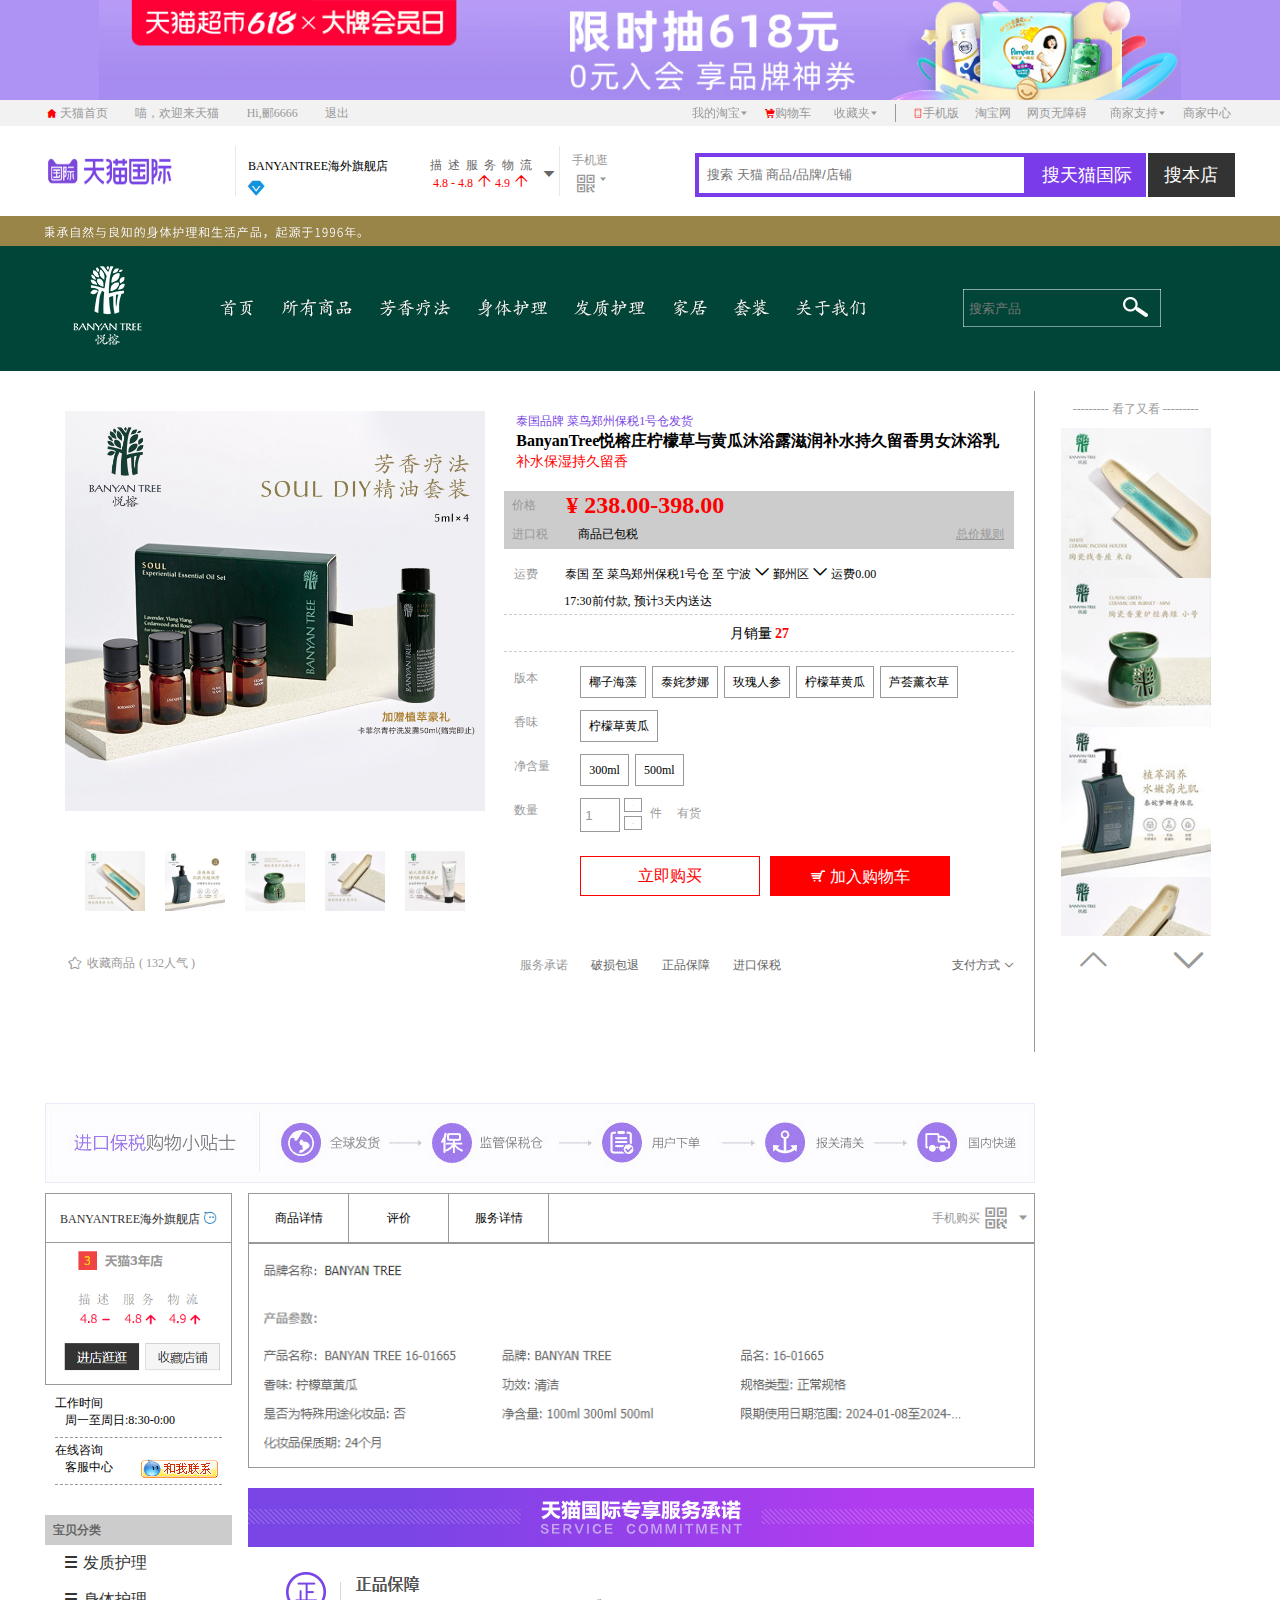
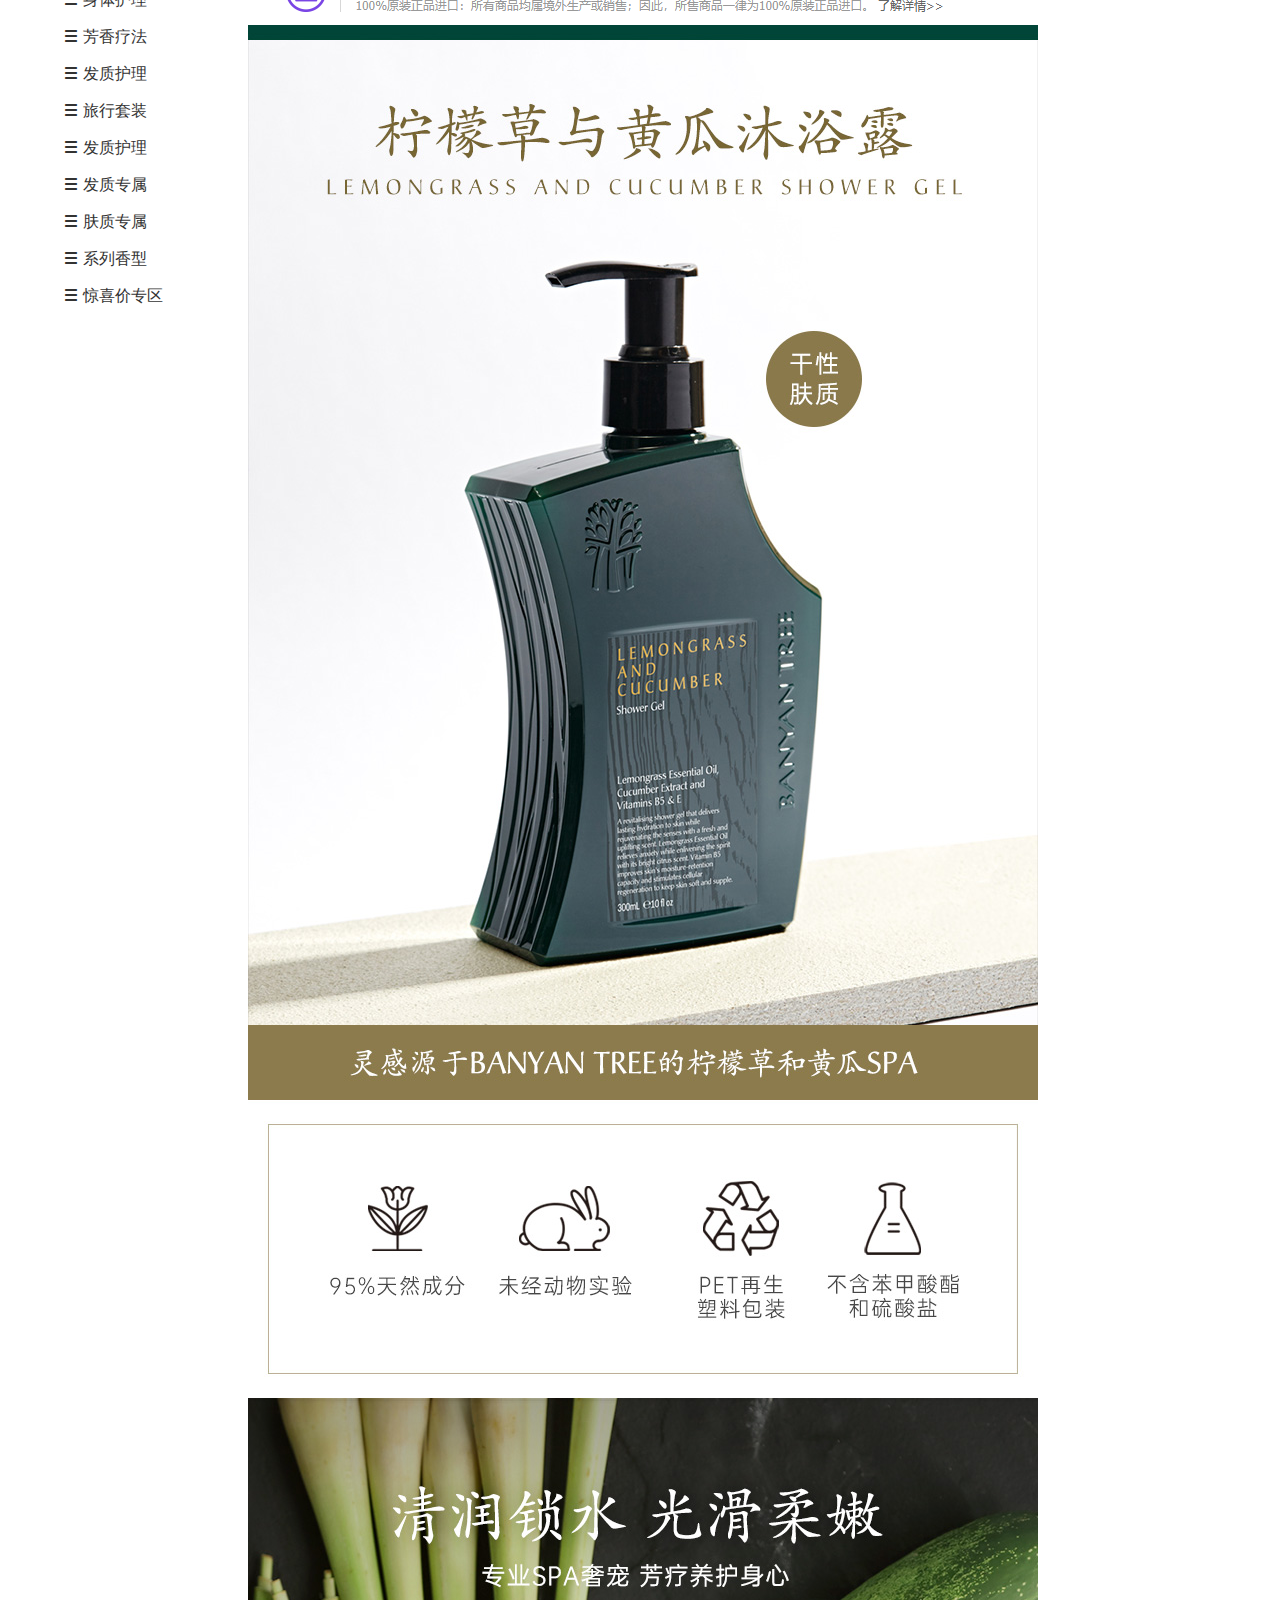
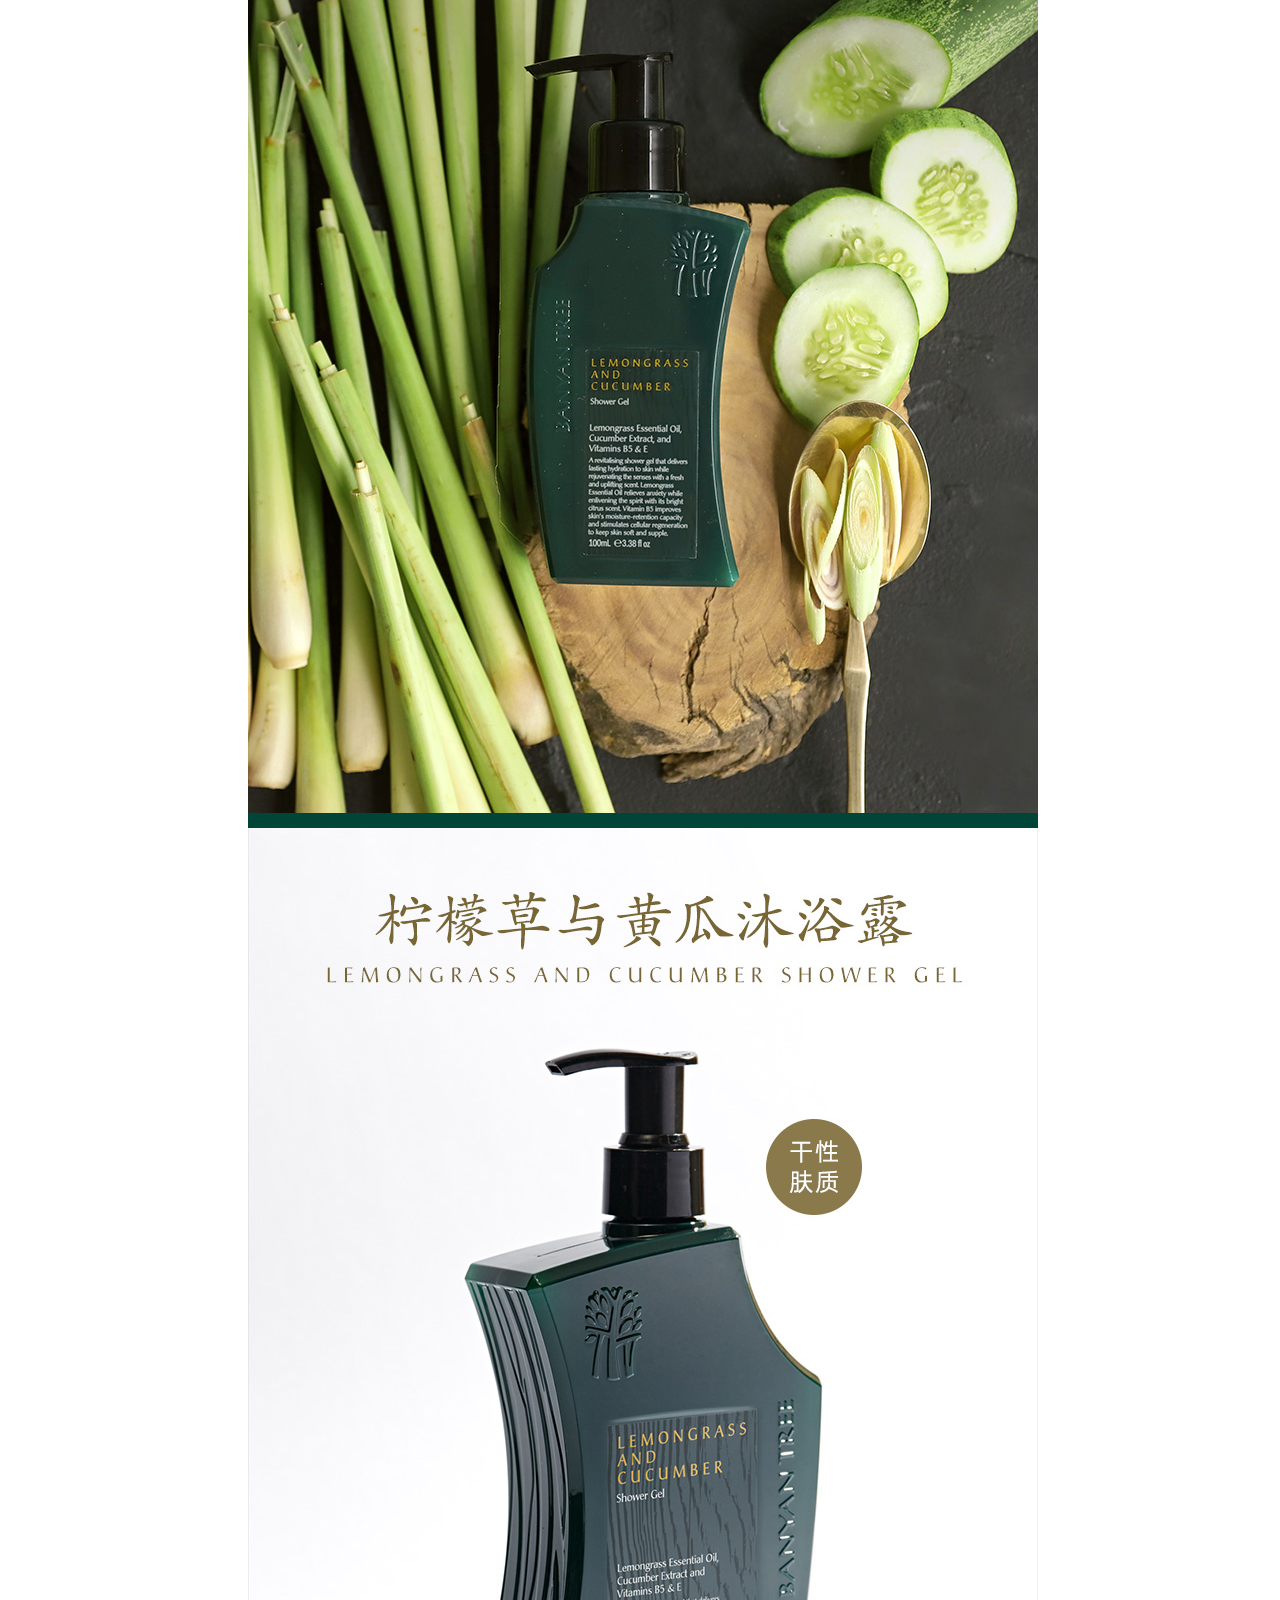
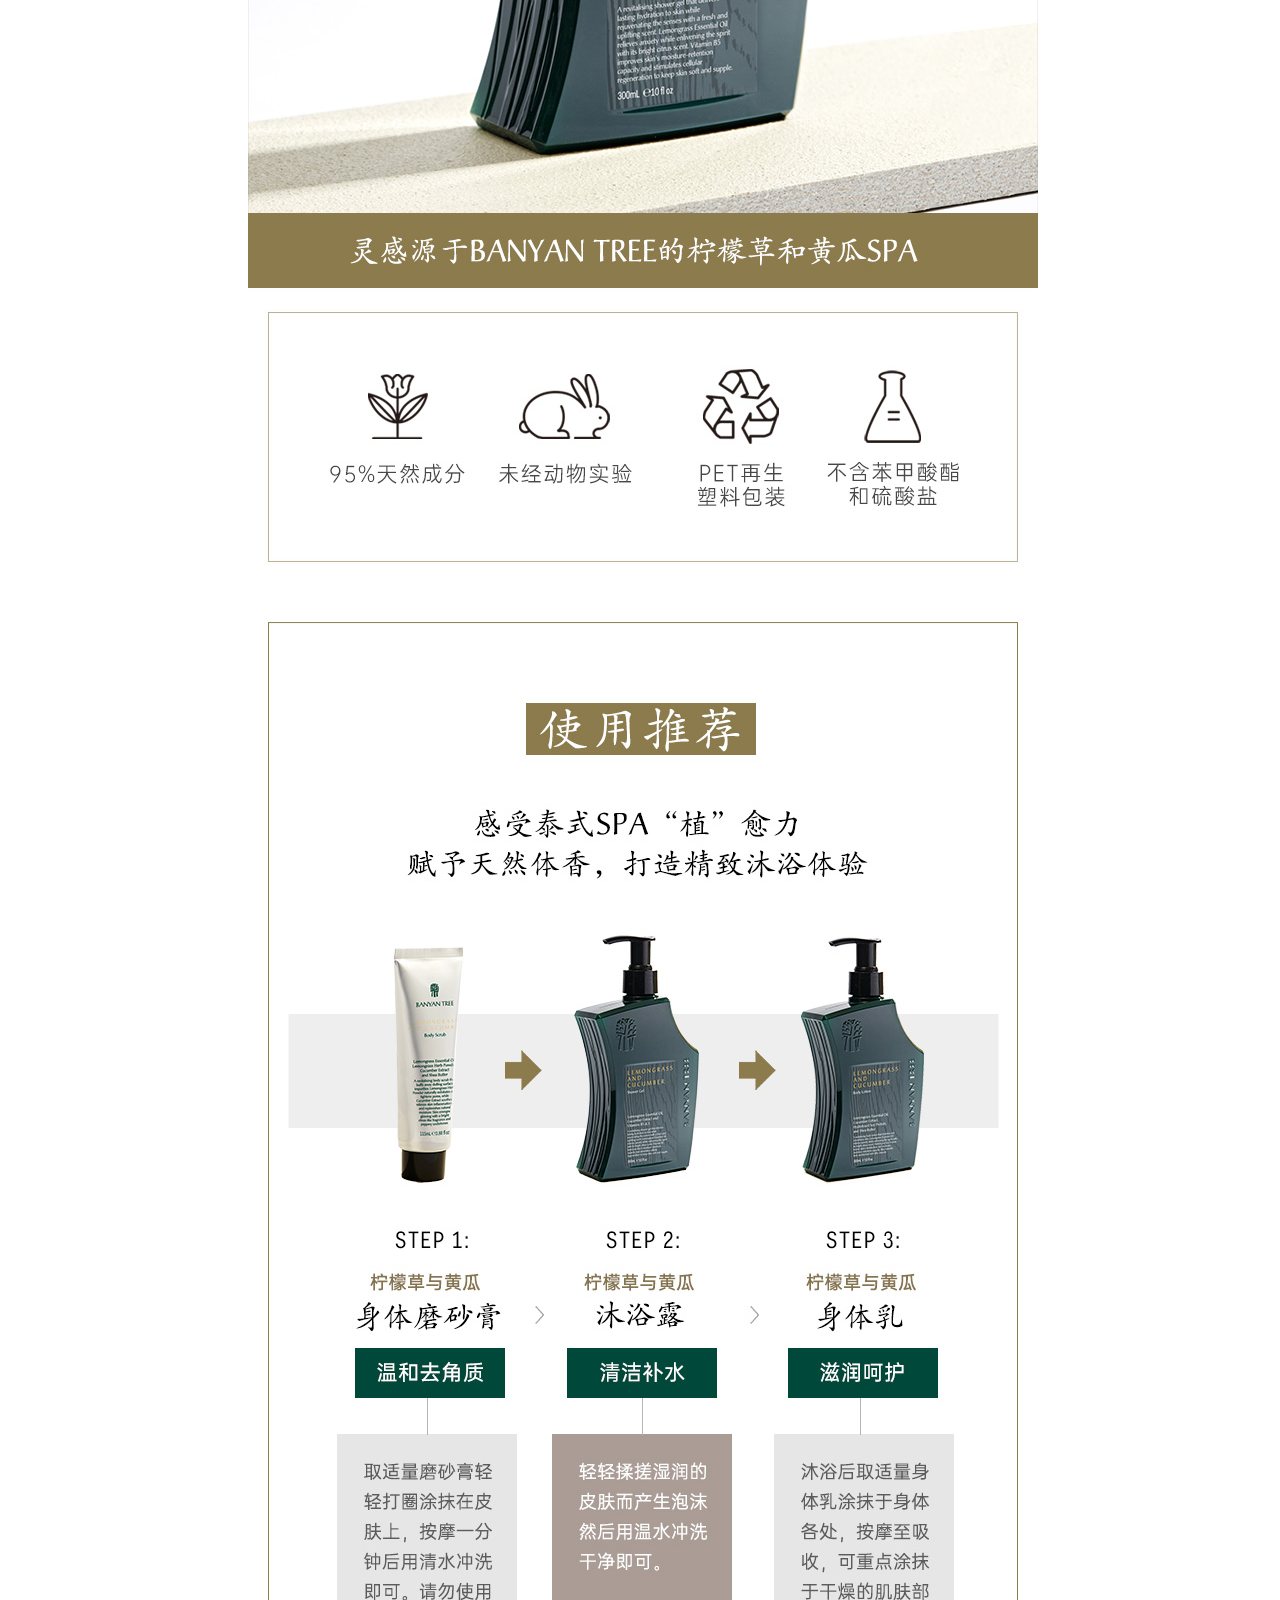
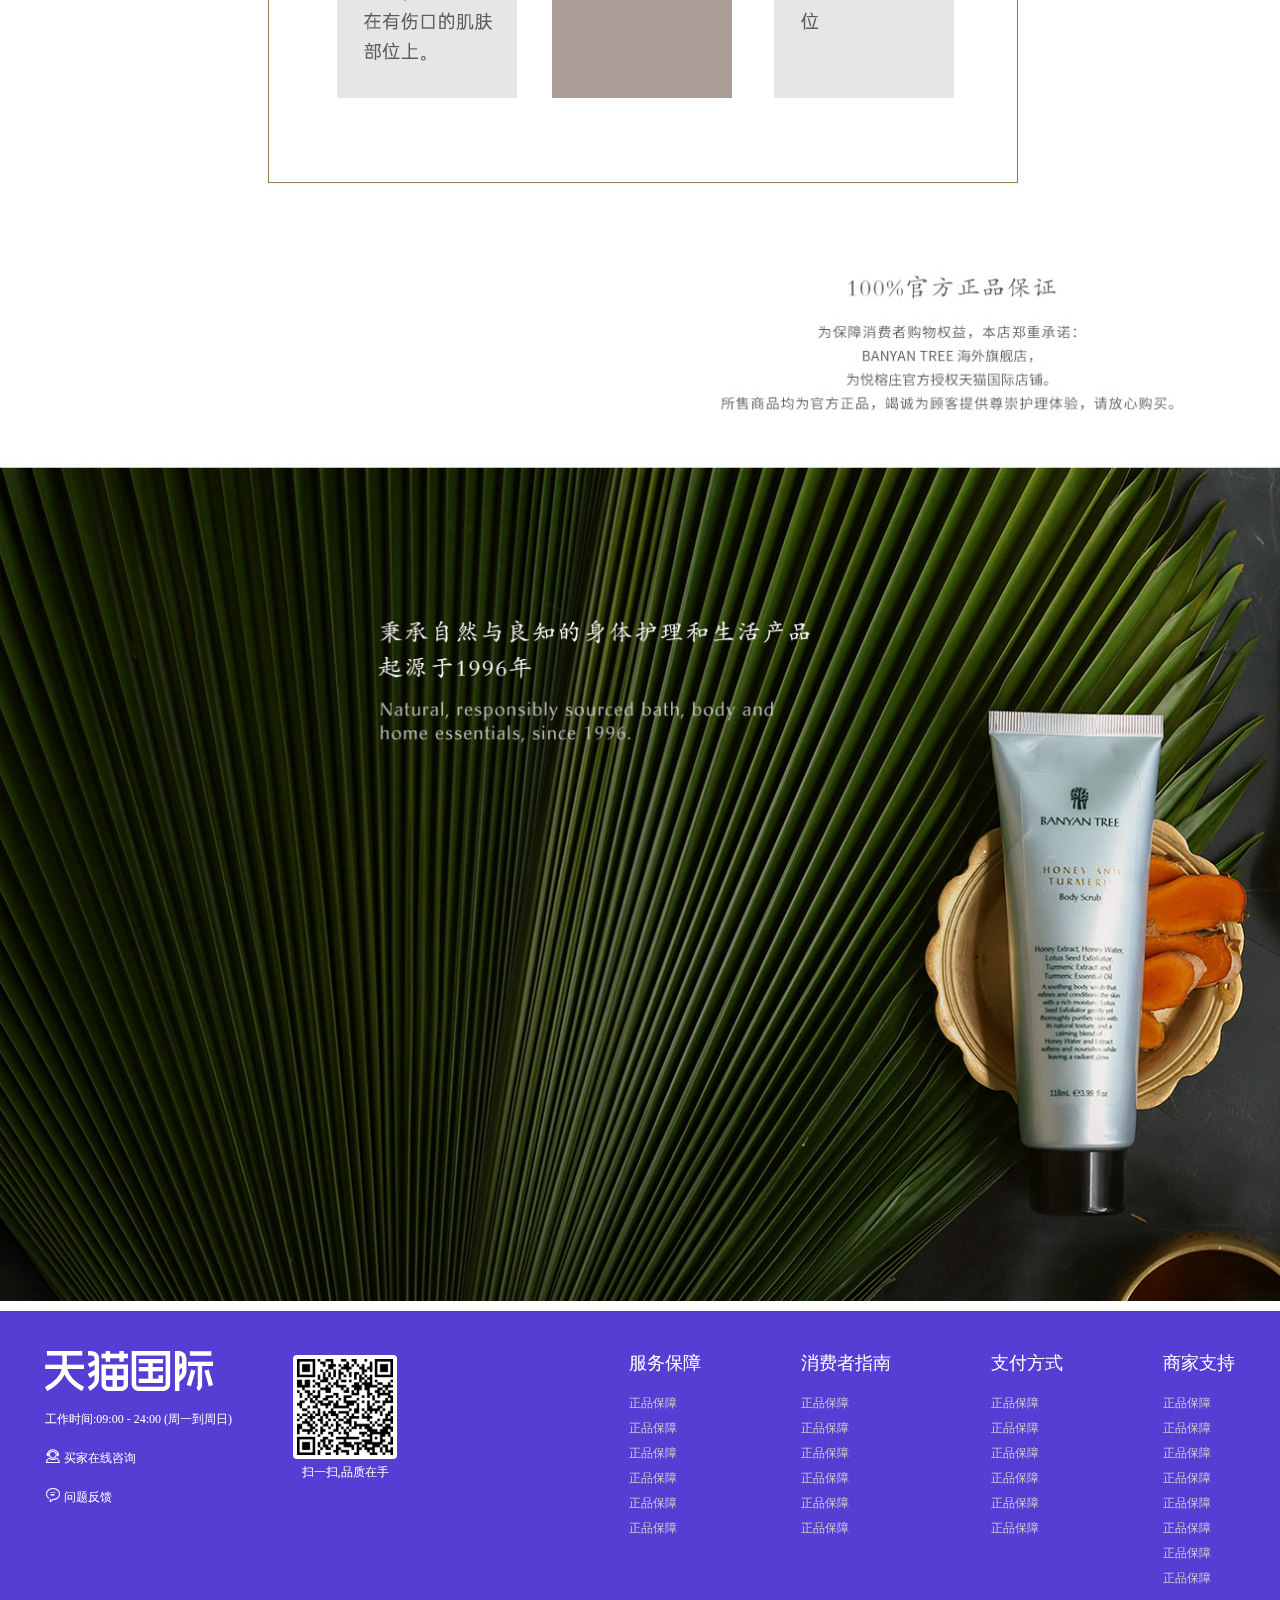
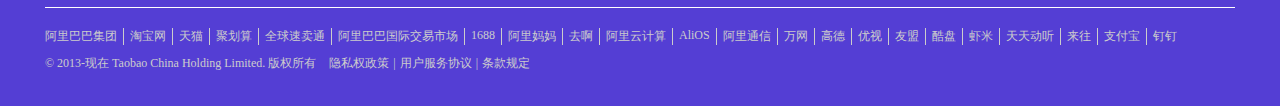
==== commit 919d3392: "v1.0.4" ====
--- a/src/details_page.html
+++ b/src/details_page.html
@@ -10,6 +10,7 @@
     <link rel="stylesheet" href="./styles/details_css/de_main.css" />
     <link rel="stylesheet" href="./styles/details_css/de_details.css" />
     <link rel="stylesheet" href="./css/reset.css" />
+    <script src="./js/item.js" type="module"></script>
     <script src="./js/fdj.js"></script>
   </head>
   <body>
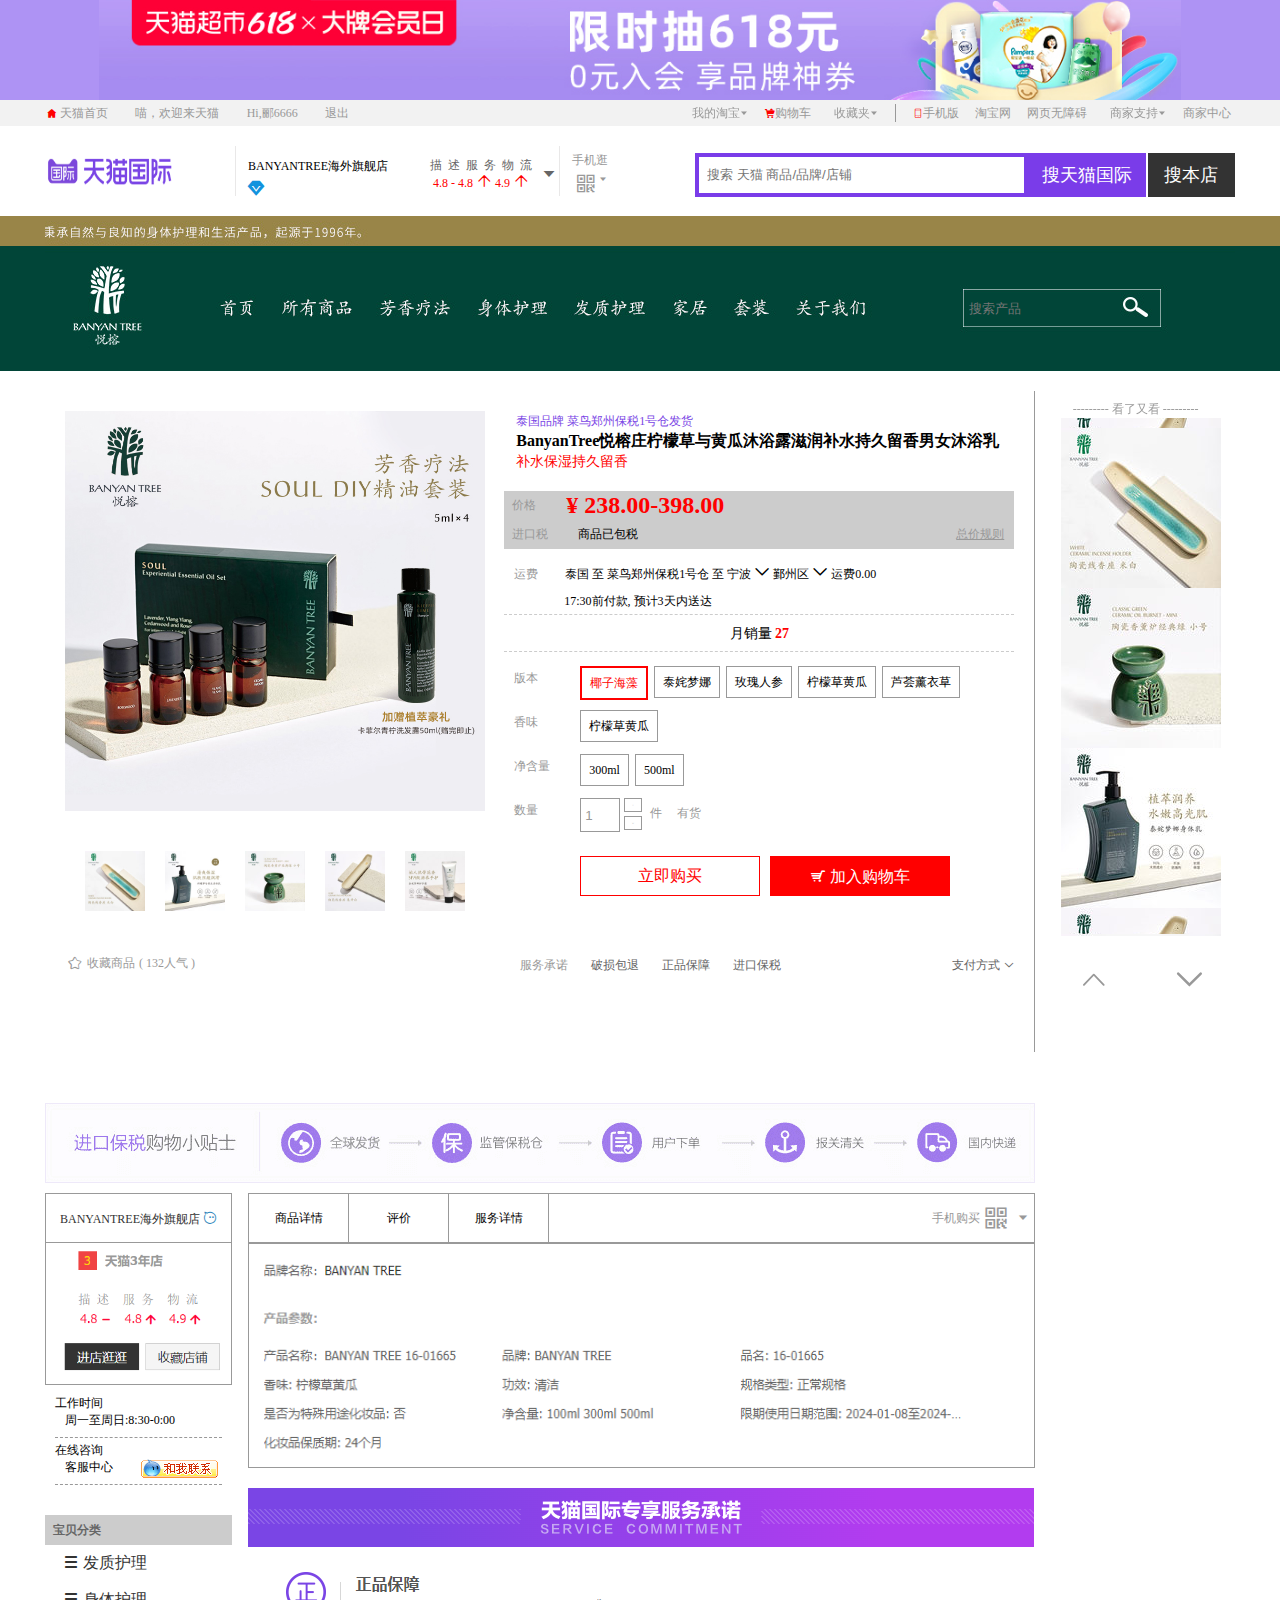
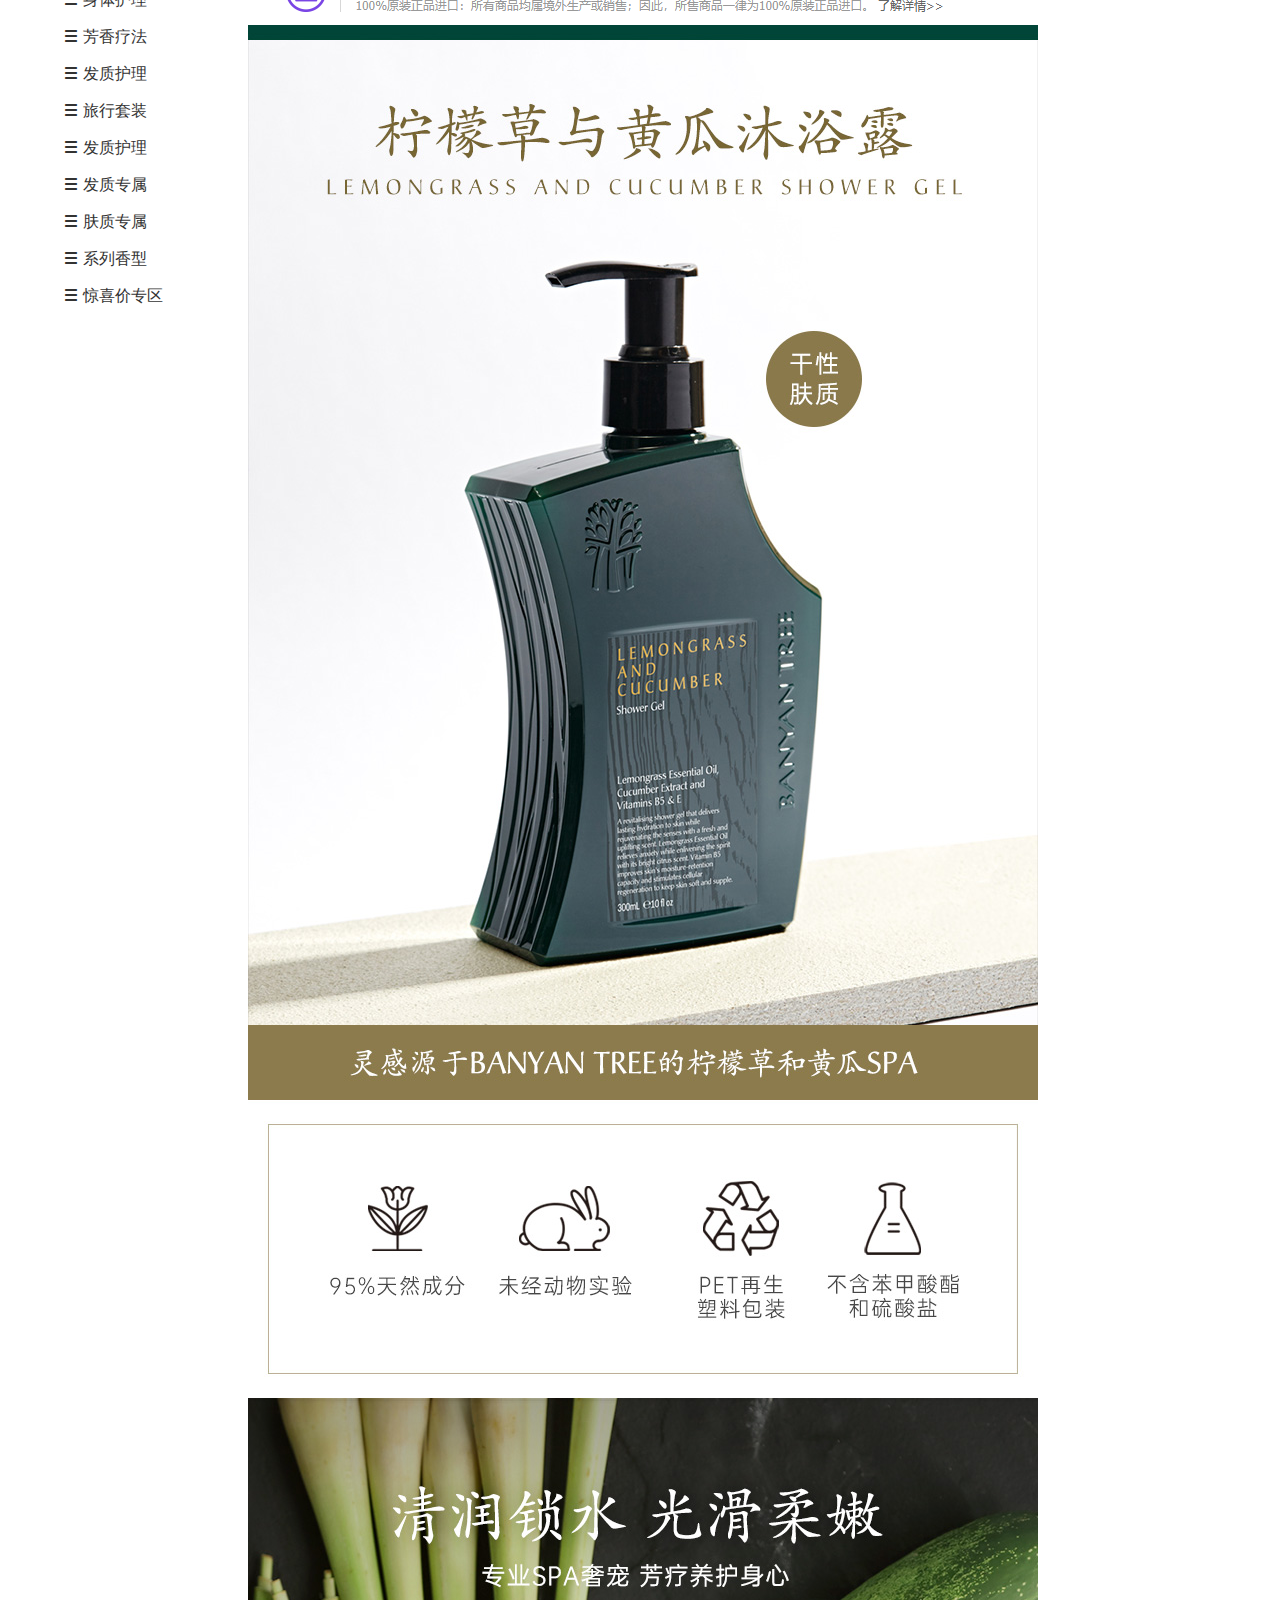
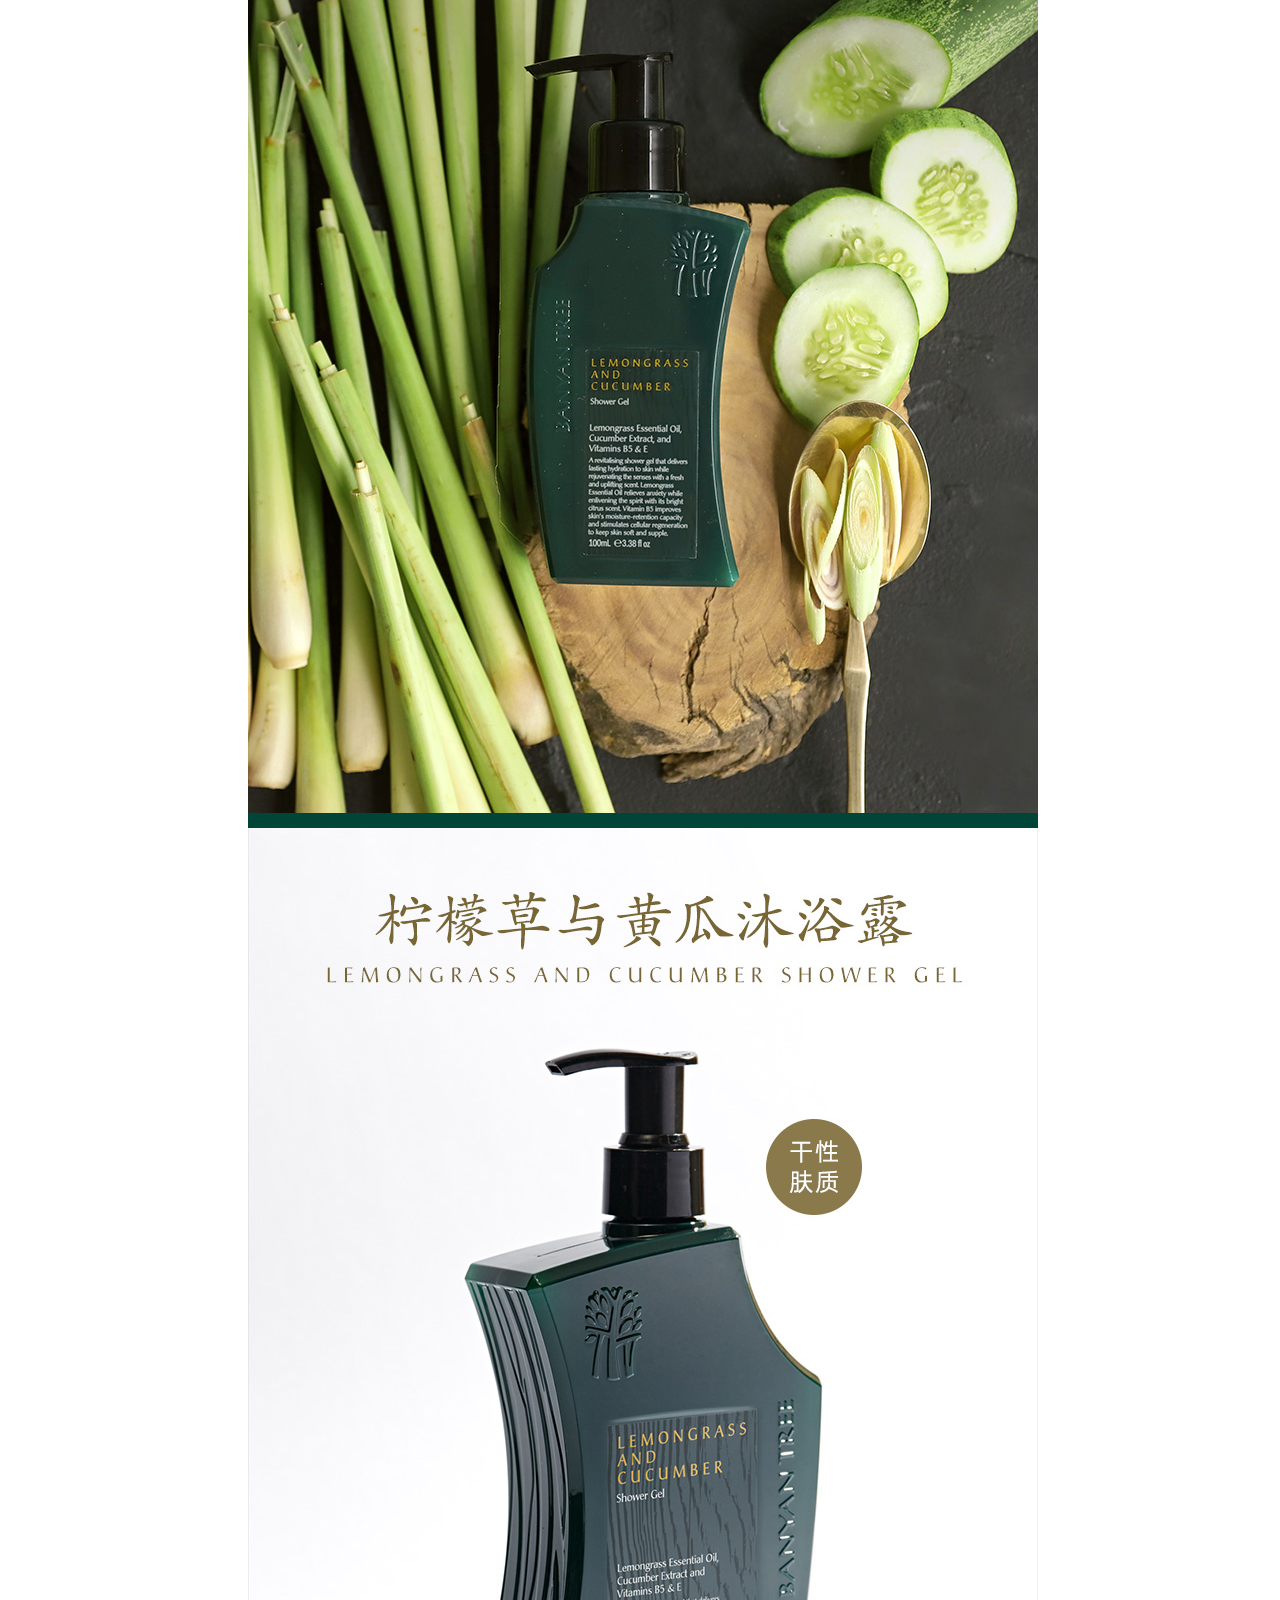
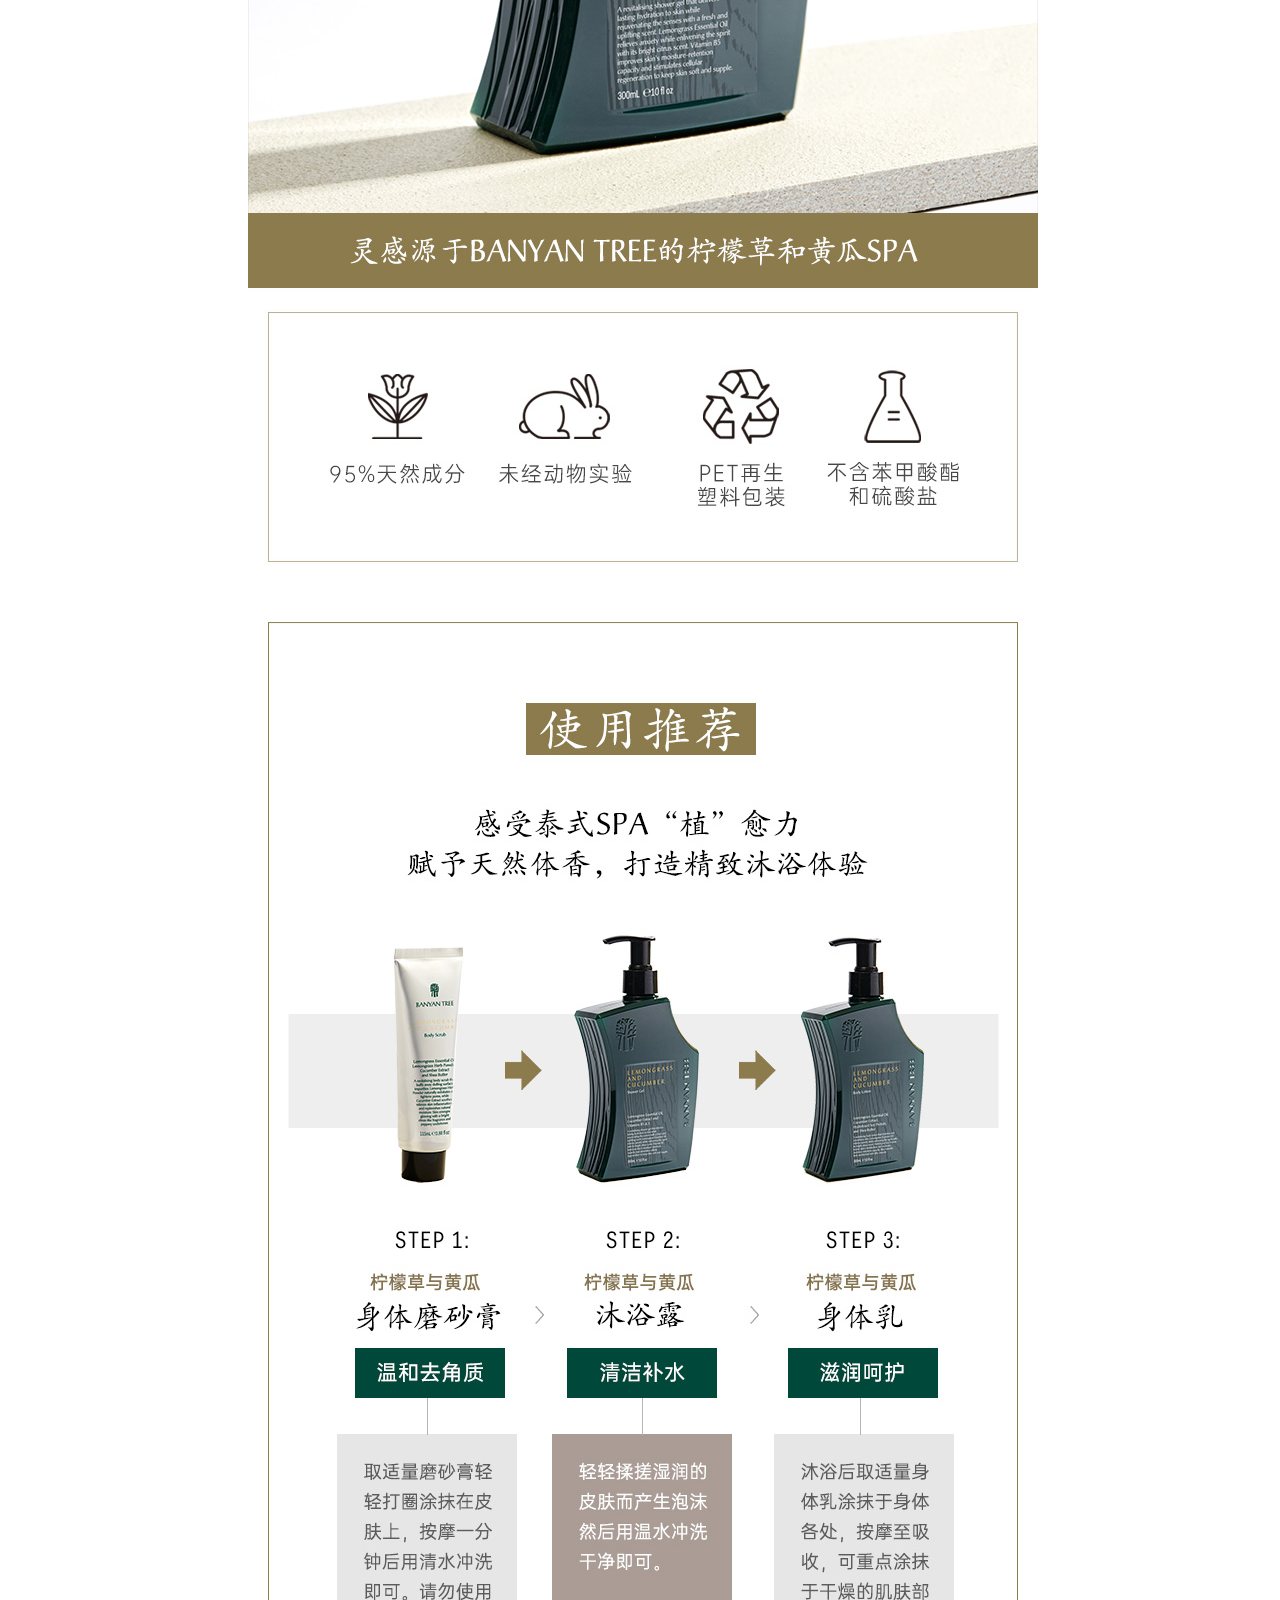
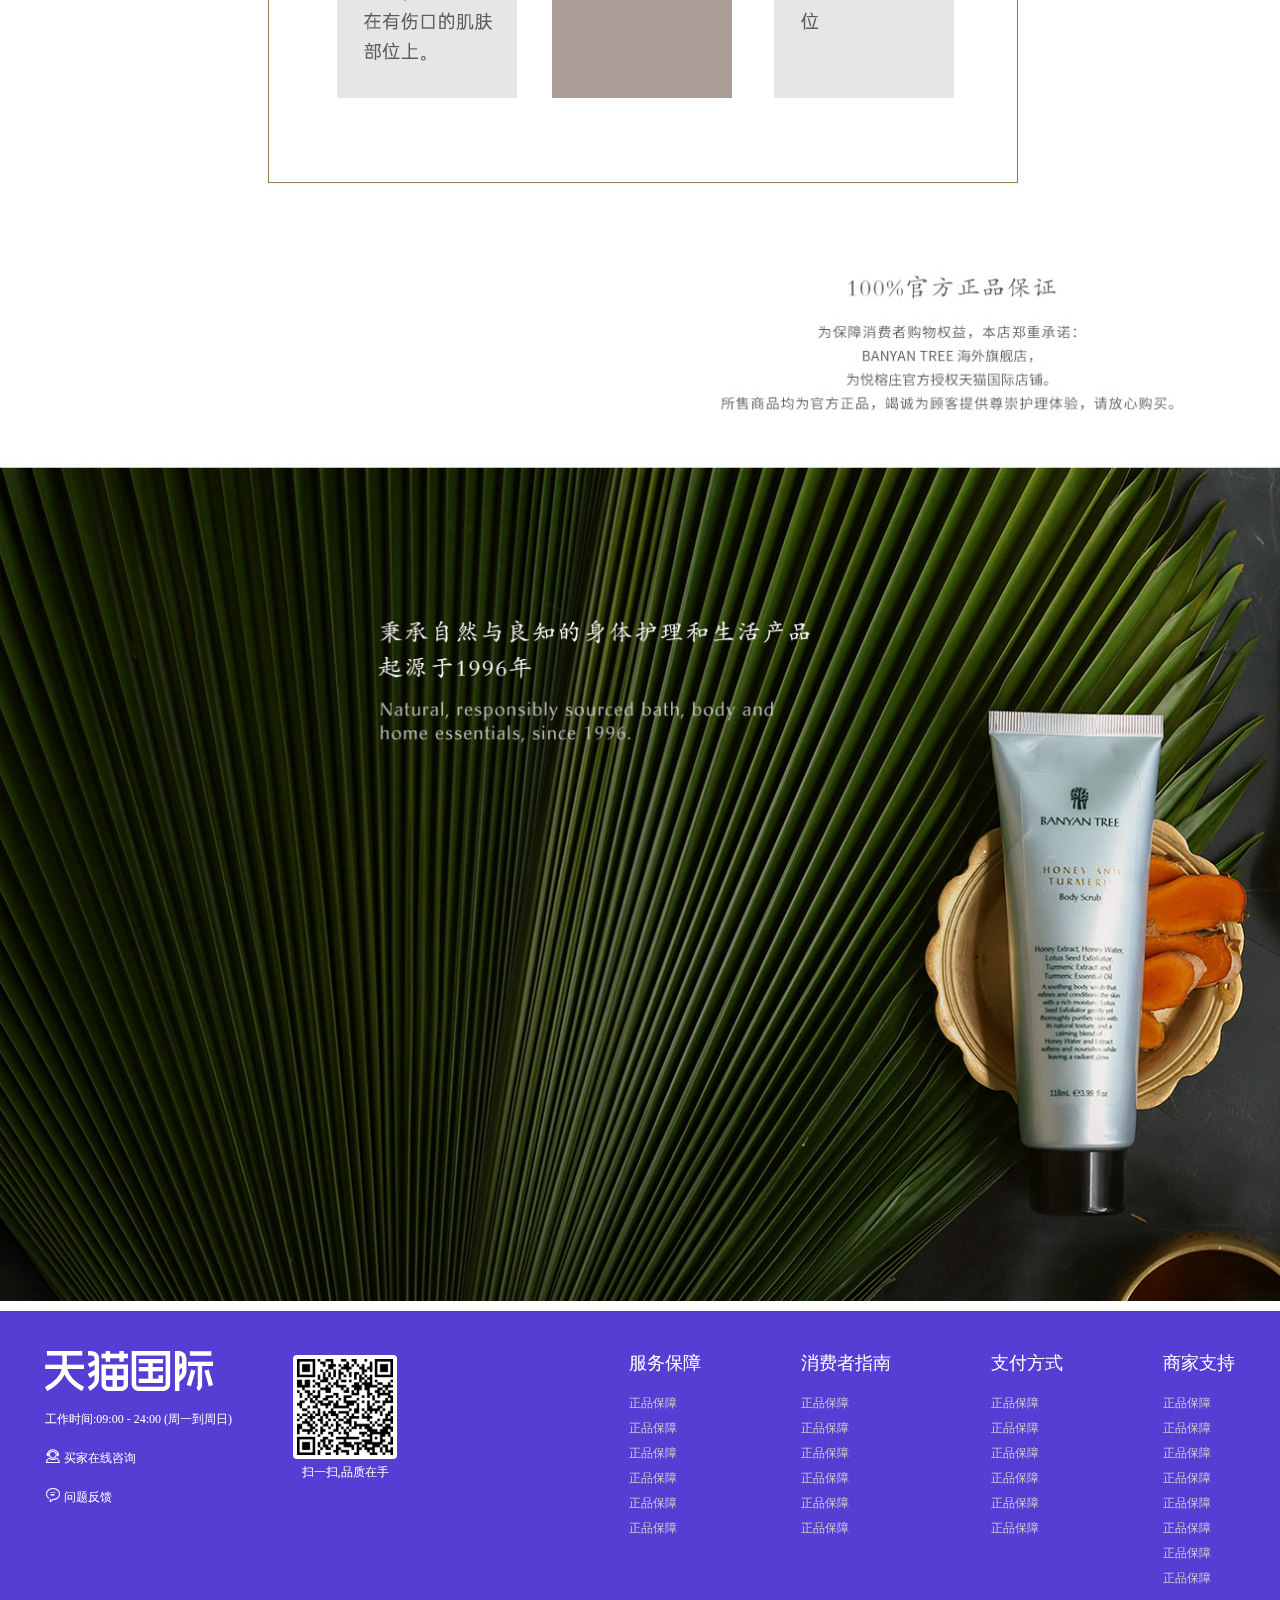
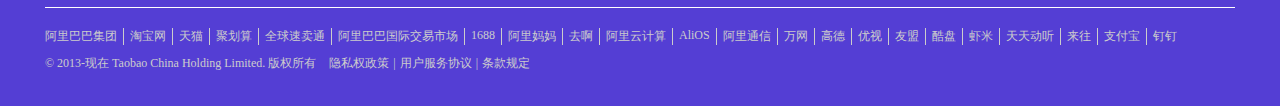
==== commit fbbcd1ac: "v1.0.6" ====
--- a/src/details_page.html
+++ b/src/details_page.html
@@ -9,6 +9,7 @@
     <link rel="stylesheet" href="./styles/details_css/de_header.css" />
     <link rel="stylesheet" href="./styles/details_css/de_main.css" />
     <link rel="stylesheet" href="./styles/details_css/de_details.css" />
+    <link rel="stylesheet" href="./swiper-7.4.1/swiper/swiper-bundle.css" />
     <link rel="stylesheet" href="./css/reset.css" />
     <script src="./js/item.js" type="module"></script>
     <script src="./js/fdj.js"></script>
@@ -238,12 +239,12 @@
           <!--  -->
           <div class="bigimg" style="z-index: 1; display: none">
             <!-- 大盒子 -->
-            <img src="./img/logimg/jingyou/10043.jpg" alt="" />
+            <!-- <img src="./img/logimg/jingyou/10043.jpg" alt="" /> -->
           </div>
           <!--  -->
           <div>
             <ul>
-              <li name="cick_li">
+              <li name="cick_li" class="ImgBox">
                 <img src="./img/logimg/jingyou/10001.jpg" alt="" />
                 <img
                   src="./img/logimg/jingyou/10010.jpg"
@@ -295,7 +296,7 @@
         <div class="main_middle">
           <div>
             <p style="color: #7a45e5">泰国品牌 菜鸟郑州保税1号仓发货</p>
-            <h1>
+            <h1 id="h1_title">
               BanyanTree悦榕庄柠檬草与黄瓜沐浴露滋润补水持久留香男女沐浴乳
             </h1>
             <p>补水保湿持久留香</p>
@@ -303,7 +304,9 @@
           <div>
             <p>
               <span>价格</span>
-              <span style="color: red; font-size: 24px; font-weight: 900"
+              <span
+                style="color: red; font-size: 24px; font-weight: 900"
+                id="price"
                 >¥ 238.00-398.00</span
               >
             </p>
@@ -341,9 +344,9 @@
                 <span>净含量</span>
                 <span>数量</span>
               </div>
-              <div class="rightbox">
+              <div class="rightbox" id="ProductSelection">
                 <div>
-                  <p>椰子海藻</p>
+                  <p class="active">椰子海藻</p>
                   <p>泰姹梦娜</p>
                   <p>玫瑰人参</p>
                   <p>柠檬草黄瓜</p>
@@ -406,30 +409,45 @@
           </div>
         </div>
         <!-- 右侧轮播图 -->
-        <div class="main_right">
+
+        <div class="main_right swiper">
           <div>--------- 看了又看 ---------</div>
           <div class="lunbobox">
-            <ul class="imgbox">
-              <li><img src="./img/logimg/jingyou/10001.jpg" alt="" /></li>
+            <ul class="imgbox swiper-wrapper">
+              <div class="swiper-slide">
+                <li><img src="./img/logimg/jingyou/10001.jpg" alt="" /></li>
+                <li><img src="./img/logimg/jingyou/10003.jpg" alt="" /></li>
+                <li><img src="./img/logimg/jingyou/10005.jpg" alt="" /></li>
+                <li><img src="./img/logimg/jingyou/10007.jpg" alt="" /></li>
+                <li><img src="./img/logimg/jingyou/10008.jpg" alt="" /></li>
+                <li><img src="./img/logimg/jingyou/10009.jpg" alt="" /></li>
+              </div>
+              <!-- <li><img src="./img/logimg/jingyou/10001.jpg" alt="" /></li>
               <li><img src="./img/logimg/jingyou/10003.jpg" alt="" /></li>
               <li><img src="./img/logimg/jingyou/10005.jpg" alt="" /></li>
               <li><img src="./img/logimg/jingyou/10007.jpg" alt="" /></li>
               <li><img src="./img/logimg/jingyou/10008.jpg" alt="" /></li>
-              <li><img src="./img/logimg/jingyou/10009.jpg" alt="" /></li>
+              <li><img src="./img/logimg/jingyou/10009.jpg" alt="" /></li> -->
             </ul>
           </div>
           <ul class="btn">
             <li class="left">
-              <i class="iconfont icon-xiangshang2" style="font-size: 35px"></i>
+              <i
+                class="swiper-button-prev1 iconfont icon-shangjiantou"
+                style="font-size: 30px"
+              ></i>
             </li>
             <li class="right">
               <i
-                class="iconfont icon-xialajiantouxiao"
-                style="font-size: 35px"
+                class="iconfont icon-xialajiantouxiao swiper-button-next2"
+                style="font-size: 30px"
               ></i>
             </li>
           </ul>
         </div>
+        <!-- script -->
+        <script src="./swiper-7.4.1/swiper/swiper-bundle.js"></script>
+        <!-- scripts end -->
       </div>
     </main>
     <div class="details w">
--- a/src/font_3322649_vb1nim1vyxg/iconfont.css
+++ b/src/font_3322649_vb1nim1vyxg/iconfont.css
@@ -1,8 +1,8 @@
 @font-face {
   font-family: "iconfont"; /* Project id 3322649 */
   src: 
-       url('[data-uri]') format('woff'),
-       url('iconfont.ttf?t=1655712244889') format('truetype');
+       url('[data-uri]') format('woff'),
+       url('iconfont.ttf?t=1655959616918') format('truetype');
 }
 
 .iconfont {
@@ -13,6 +13,42 @@
   -moz-osx-font-smoothing: grayscale;
 }
 
+.icon-yixuanzhong:before {
+  content: "\e6d0";
+}
+
+.icon-yixuanzhong1:before {
+  content: "\e75d";
+}
+
+.icon-yixuanzhong2:before {
+  content: "\e657";
+}
+
+.icon-bofanganniu:before {
+  content: "\e656";
+}
+
+.icon-xiajiantou:before {
+  content: "\e654";
+}
+
+.icon-black:before {
+  content: "\e7dd";
+}
+
+.icon-wangwang:before {
+  content: "\e64e";
+}
+
+.icon-shipinyinliao:before {
+  content: "\e64c";
+}
+
+.icon-feiji:before {
+  content: "\e64d";
+}
+
 .icon-kehufuwukefu:before {
   content: "\e698";
 }
--- a/src/styles/details_css/de_header.css
+++ b/src/styles/details_css/de_header.css
@@ -137,13 +137,33 @@
 div.nav > .set-nav > .right-nav > .menu > .two-menu2 > div:nth-child(1) > dl {
   display: block;
 }
-div.nav > .set-nav > .right-nav > .menu > .two-menu2 > div:nth-child(1) > dl dd {
+div.nav
+  > .set-nav
+  > .right-nav
+  > .menu
+  > .two-menu2
+  > div:nth-child(1)
+  > dl
+  dd {
   margin-top: 2px;
 }
-div.nav > .set-nav > .right-nav > .menu > .two-menu2 > div:nth-child(1) > dl:nth-child(1) {
+div.nav
+  > .set-nav
+  > .right-nav
+  > .menu
+  > .two-menu2
+  > div:nth-child(1)
+  > dl:nth-child(1) {
   padding-right: 18px;
 }
-div.nav > .set-nav > .right-nav > .menu > .two-menu2 > div:nth-child(1) > dl:nth-child(1) > dt {
+div.nav
+  > .set-nav
+  > .right-nav
+  > .menu
+  > .two-menu2
+  > div:nth-child(1)
+  > dl:nth-child(1)
+  > dt {
   text-align: left;
 }
 div.nav > .set-nav > .right-nav > .menu > .two-menu2 > div:nth-child(2) {
@@ -155,7 +175,14 @@
 div.nav > .set-nav > .right-nav > .menu > .two-menu2 > div:nth-child(2) > dl {
   padding: 4px 0px;
 }
-div.nav > .set-nav > .right-nav > .menu > .two-menu2 > div:nth-child(2) > dl dd {
+div.nav
+  > .set-nav
+  > .right-nav
+  > .menu
+  > .two-menu2
+  > div:nth-child(2)
+  > dl
+  dd {
   margin-top: 4px;
 }
 div.nav > .set-nav > .right-nav > .menu:hover .two-menu2 {
@@ -196,7 +223,11 @@
   justify-content: space-between;
   cursor: pointer;
 }
-div.search_container > div.search_box > .item2:hover .describe div.describe_box {
+div.search_container
+  > div.search_box
+  > .item2:hover
+  .describe
+  div.describe_box {
   display: block;
 }
 div.search_container > div.search_box > .item2:hover i.icon-icon_sanjiaoxing {
@@ -229,33 +260,56 @@
   width: 132px;
   height: 38px;
 }
-div.search_container > div.search_box > .item2 > div.describe > .describe_item1 {
+div.search_container
+  > div.search_box
+  > .item2
+  > div.describe
+  > .describe_item1 {
   display: flex;
   flex-direction: column;
   justify-content: center;
   text-align: center;
   height: 38px;
 }
-div.search_container > div.search_box > .item2 > div.describe > .describe_item1 > span {
+div.search_container
+  > div.search_box
+  > .item2
+  > div.describe
+  > .describe_item1
+  > span {
   display: block;
   line-height: 8px;
 }
-div.search_container > div.search_box > .item2 > div.describe > .describe_item1 > span:nth-child(1) {
+div.search_container
+  > div.search_box
+  > .item2
+  > div.describe
+  > .describe_item1
+  > span:nth-child(1) {
   word-spacing: 3px;
   padding-top: 6px;
   color: #666;
 }
-div.search_container > div.search_box > .item2 > div.describe > .describe_item1 > span:nth-child(2) {
+div.search_container
+  > div.search_box
+  > .item2
+  > div.describe
+  > .describe_item1
+  > span:nth-child(2) {
   padding-top: 8px;
   color: red;
 }
-div.search_container > div.search_box > .item2 > div.describe > div.describe_box {
+div.search_container
+  > div.search_box
+  > .item2
+  > div.describe
+  > div.describe_box {
   width: 324px;
   background-color: #fefefe;
   position: absolute;
   display: flex;
   flex-direction: column;
-  top: 58px;
+  top: 50px;
   left: 0px;
   padding: 0px 11px;
   box-sizing: border-box;
@@ -263,61 +317,148 @@
   display: none;
   z-index: 10;
 }
-div.search_container > div.search_box > .item2 > div.describe > div.describe_box > div:nth-child(1) {
+div.search_container
+  > div.search_box
+  > .item2
+  > div.describe
+  > div.describe_box
+  > div:nth-child(1) {
   padding: 16px 0px;
   height: 83px;
   display: flex;
   border-bottom: 1px dashed #ccc;
 }
-div.search_container > div.search_box > .item2 > div.describe > div.describe_box > div:nth-child(1) > dl {
+div.search_container
+  > div.search_box
+  > .item2
+  > div.describe
+  > div.describe_box
+  > div:nth-child(1)
+  > dl {
   width: 124px;
   line-height: 20px;
   color: #999;
 }
-div.search_container > div.search_box > .item2 > div.describe > div.describe_box > div:nth-child(1) > dl > dt {
+div.search_container
+  > div.search_box
+  > .item2
+  > div.describe
+  > div.describe_box
+  > div:nth-child(1)
+  > dl
+  > dt {
   margin-bottom: 8px;
 }
-div.search_container > div.search_box > .item2 > div.describe > div.describe_box > div:nth-child(1) > dl > .desc {
+div.search_container
+  > div.search_box
+  > .item2
+  > div.describe
+  > div.describe_box
+  > div:nth-child(1)
+  > dl
+  > .desc {
   padding-left: 12px;
 }
-div.search_container > div.search_box > .item2 > div.describe > div.describe_box > div:nth-child(1) > dl span {
+div.search_container
+  > div.search_box
+  > .item2
+  > div.describe
+  > div.describe_box
+  > div:nth-child(1)
+  > dl
+  span {
   color: #3388bc;
 }
-div.search_container > div.search_box > .item2 > div.describe > div.describe_box > div:nth-child(1) > dl i {
+div.search_container
+  > div.search_box
+  > .item2
+  > div.describe
+  > div.describe_box
+  > div:nth-child(1)
+  > dl
+  i {
   color: red;
 }
-div.search_container > div.search_box > .item2 > div.describe > div.describe_box > div:nth-child(2) {
+div.search_container
+  > div.search_box
+  > .item2
+  > div.describe
+  > div.describe_box
+  > div:nth-child(2) {
   flex: 1;
   padding: 8px 0px;
   border-bottom: 1px dashed #ccc;
 }
-div.search_container > div.search_box > .item2 > div.describe > div.describe_box > div:nth-child(2) > dl {
+div.search_container
+  > div.search_box
+  > .item2
+  > div.describe
+  > div.describe_box
+  > div:nth-child(2)
+  > dl {
   color: #999;
 }
-div.search_container > div.search_box > .item2 > div.describe > div.describe_box > div:nth-child(2) > dl > dd > img {
+div.search_container
+  > div.search_box
+  > .item2
+  > div.describe
+  > div.describe_box
+  > div:nth-child(2)
+  > dl
+  > dd
+  > img {
   width: 66px;
   height: 18px;
 }
-div.search_container > div.search_box > .item2 > div.describe > div.describe_box > div:nth-child(3) {
+div.search_container
+  > div.search_box
+  > .item2
+  > div.describe
+  > div.describe_box
+  > div:nth-child(3) {
   height: 30px;
   padding: 10px 0px;
   display: flex;
   justify-content: space-between;
 }
-div.search_container > div.search_box > .item2 > div.describe > div.describe_box > div:nth-child(3) > p {
+div.search_container
+  > div.search_box
+  > .item2
+  > div.describe
+  > div.describe_box
+  > div:nth-child(3)
+  > p {
   width: 81px;
   height: 28px;
   text-align: center;
   margin-left: 20px;
 }
-div.search_container > div.search_box > .item2 > div.describe > div.describe_box > div:nth-child(3) > p.save {
+div.search_container
+  > div.search_box
+  > .item2
+  > div.describe
+  > div.describe_box
+  > div:nth-child(3)
+  > p.save {
   margin-right: 20px;
   color: #fff;
 }
-div.search_container > div.search_box > .item2 > div.describe > div.describe_box > div:nth-child(3) > p:nth-child(1) {
+div.search_container
+  > div.search_box
+  > .item2
+  > div.describe
+  > div.describe_box
+  > div:nth-child(3)
+  > p:nth-child(1) {
   background-color: #999;
 }
-div.search_container > div.search_box > .item2 > div.describe > div.describe_box > div:nth-child(3) > p:nth-child(2) {
+div.search_container
+  > div.search_box
+  > .item2
+  > div.describe
+  > div.describe_box
+  > div:nth-child(3)
+  > p:nth-child(2) {
   background-color: #f01f1f;
 }
 div.search_container > div.search_box > div.item3 {
@@ -335,10 +476,18 @@
 div.search_container > div.search_box > div.item3 > div:nth-child(2) {
   margin-top: 4px;
 }
-div.search_container > div.search_box > div.item3 > div:nth-child(2) > i.icon-erweima {
+div.search_container
+  > div.search_box
+  > div.item3
+  > div:nth-child(2)
+  > i.icon-erweima {
   padding-left: 4px;
 }
-div.search_container > div.search_box > div.item3 div > i.icon-icon_sanjiaoxing {
+div.search_container
+  > div.search_box
+  > div.item3
+  div
+  > i.icon-icon_sanjiaoxing {
   display: block;
   position: absolute;
   top: 22px;
@@ -375,7 +524,11 @@
   display: flex;
   justify-content: flex-end;
 }
-div.search_container > div.search_box > div.item4 > div.content > div:nth-child(1) {
+div.search_container
+  > div.search_box
+  > div.item4
+  > div.content
+  > div:nth-child(1) {
   width: 320px;
   height: 36px;
   border: 4px solid #7a3ce9;
@@ -383,7 +536,11 @@
   line-height: 36px;
   font-size: 12px;
 }
-div.search_container > div.search_box > div.item4 > div.content > div:nth-child(2) {
+div.search_container
+  > div.search_box
+  > div.item4
+  > div.content
+  > div:nth-child(2) {
   width: 110px;
   height: 36px;
   font-size: 18px;
@@ -394,7 +551,11 @@
   text-align: center;
   cursor: pointer;
 }
-div.search_container > div.search_box > div.item4 > div.content > div:nth-child(3) {
+div.search_container
+  > div.search_box
+  > div.item4
+  > div.content
+  > div:nth-child(3) {
   width: 80px;
   height: 36px;
   font-size: 18px;
--- a/src/styles/details_css/de_main.css
+++ b/src/styles/details_css/de_main.css
@@ -344,6 +344,38 @@
   > p:hover {
   border-color: red;
 }
+
+main
+  > .main_content
+  > .main_middle
+  > div:nth-child(5)
+  > div.topbox
+  > div.rightbox
+  > div
+  > p.active {
+  color: red;
+  border: 2px solid red;
+  font-size: 12px;
+}
+
+/* main
+  > .main_content
+  > .main_middle
+  > div:nth-child(5)
+  > div.topbox
+  > div.rightbox
+  > div
+  > p::after {
+  content: "";
+  display: block;
+  width: 8px;
+  height: 8px;
+  color: red;
+  border: 2px solid red;
+  /* position: relative; */
+/* bottom: 0; */
+/* left: 0; */
+/* } */
 main
   > .main_content
   > .main_middle
@@ -551,7 +583,7 @@
   display: flex;
   width: 140px;
   height: 30px;
-  bottom: 130px;
+  bottom: 108px;
   left: 36px;
   justify-content: space-between;
   text-align: center;
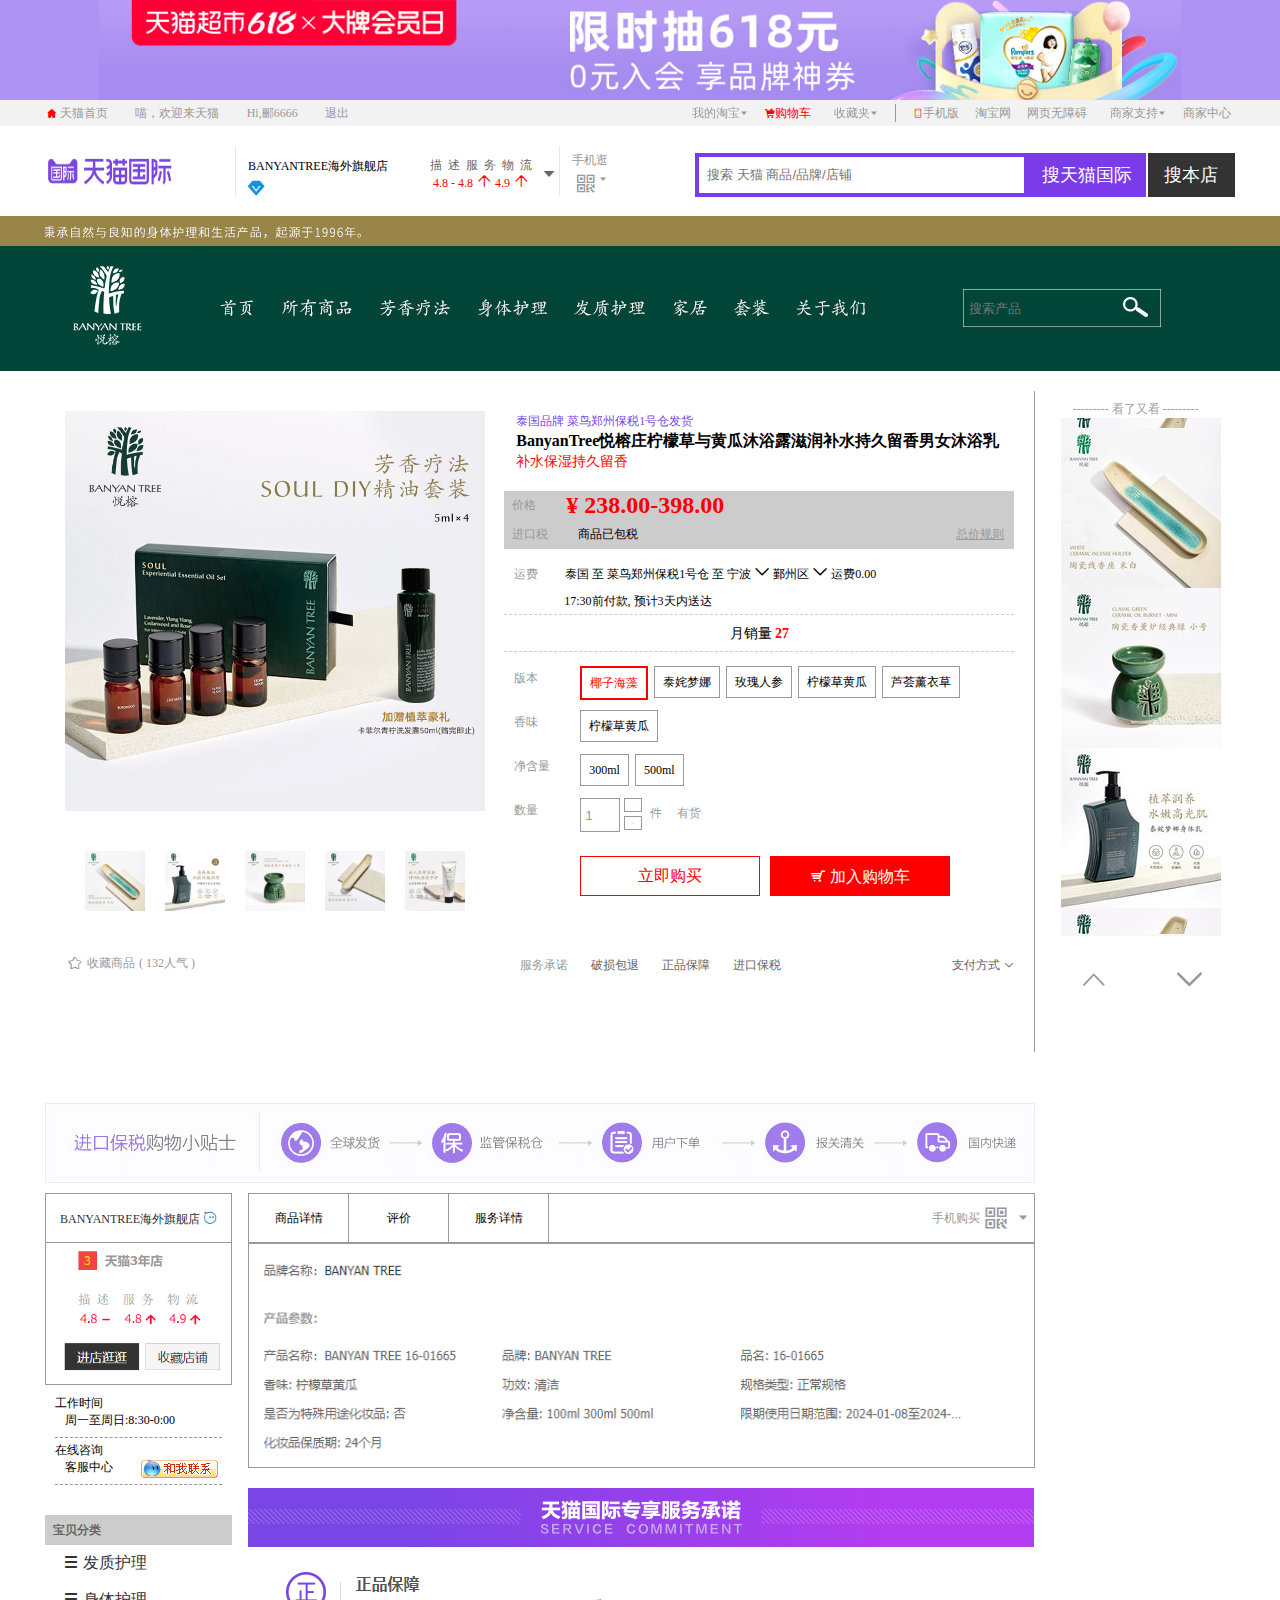
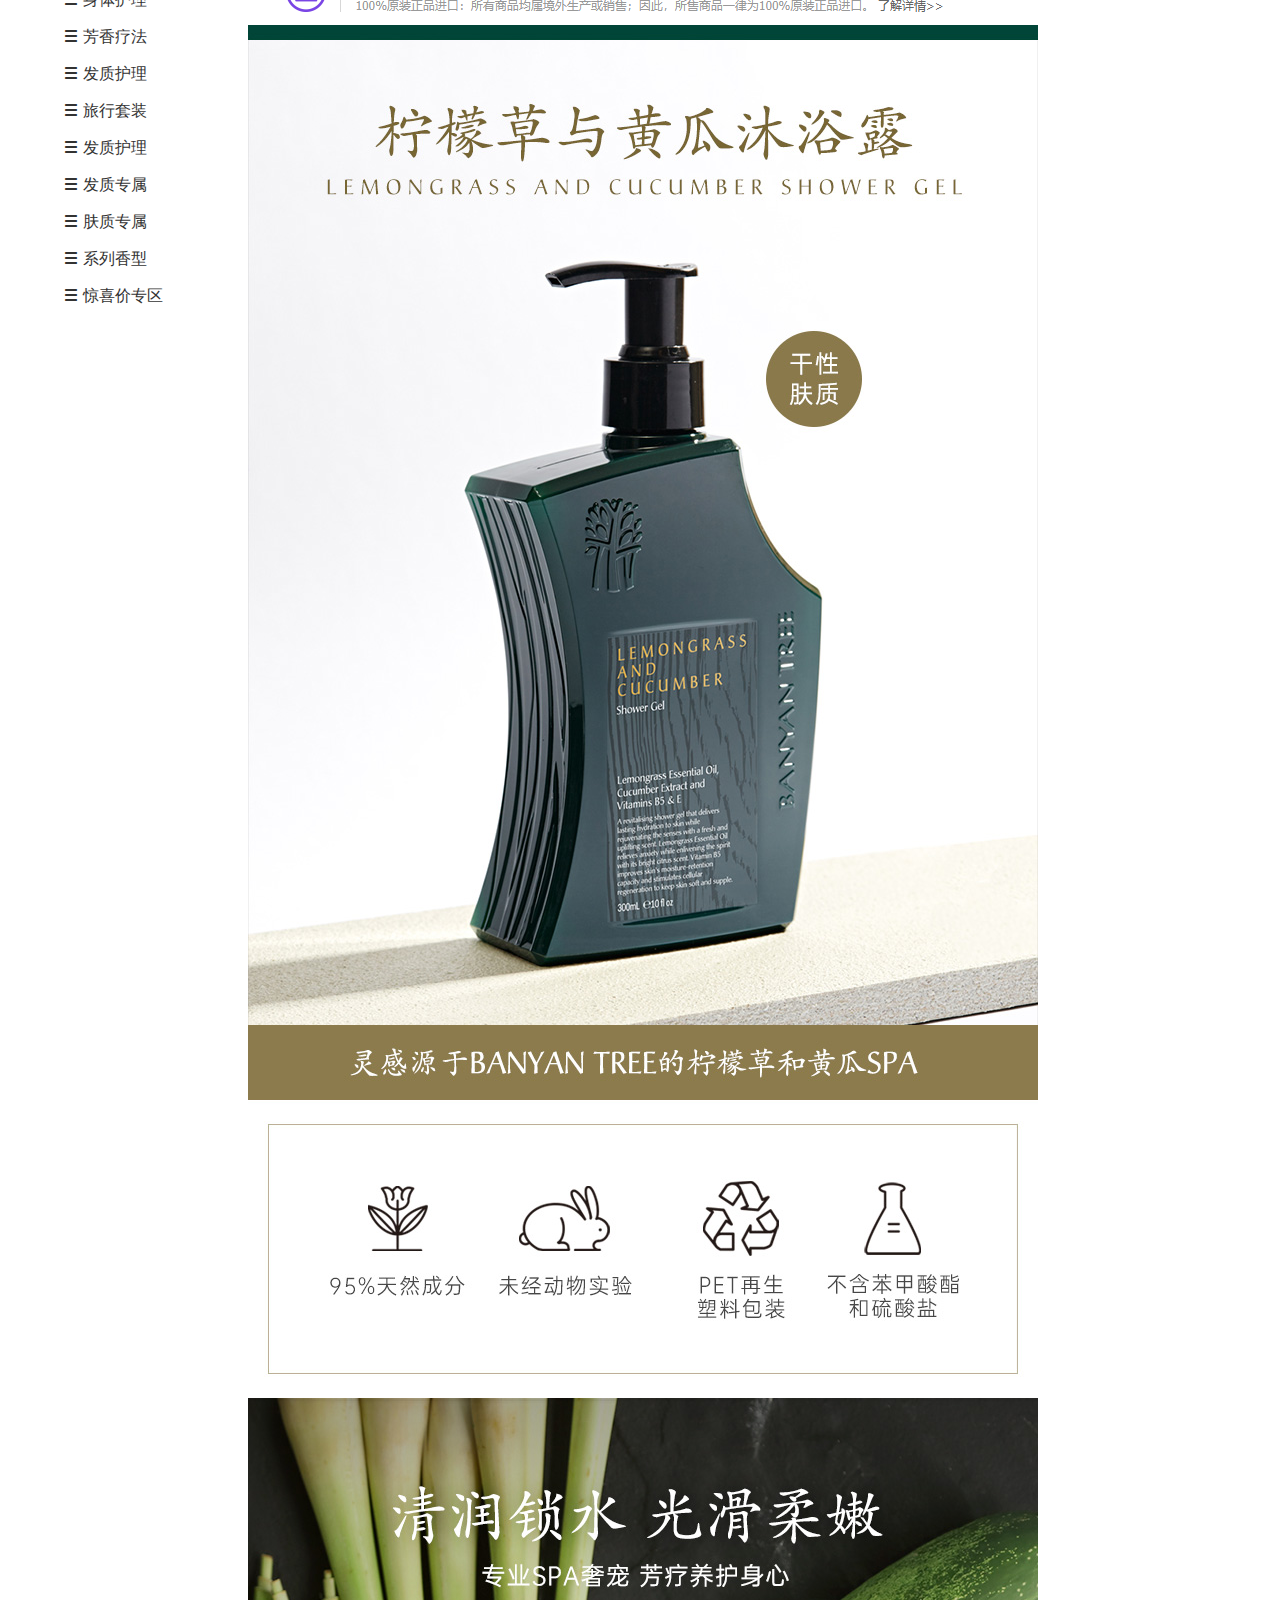
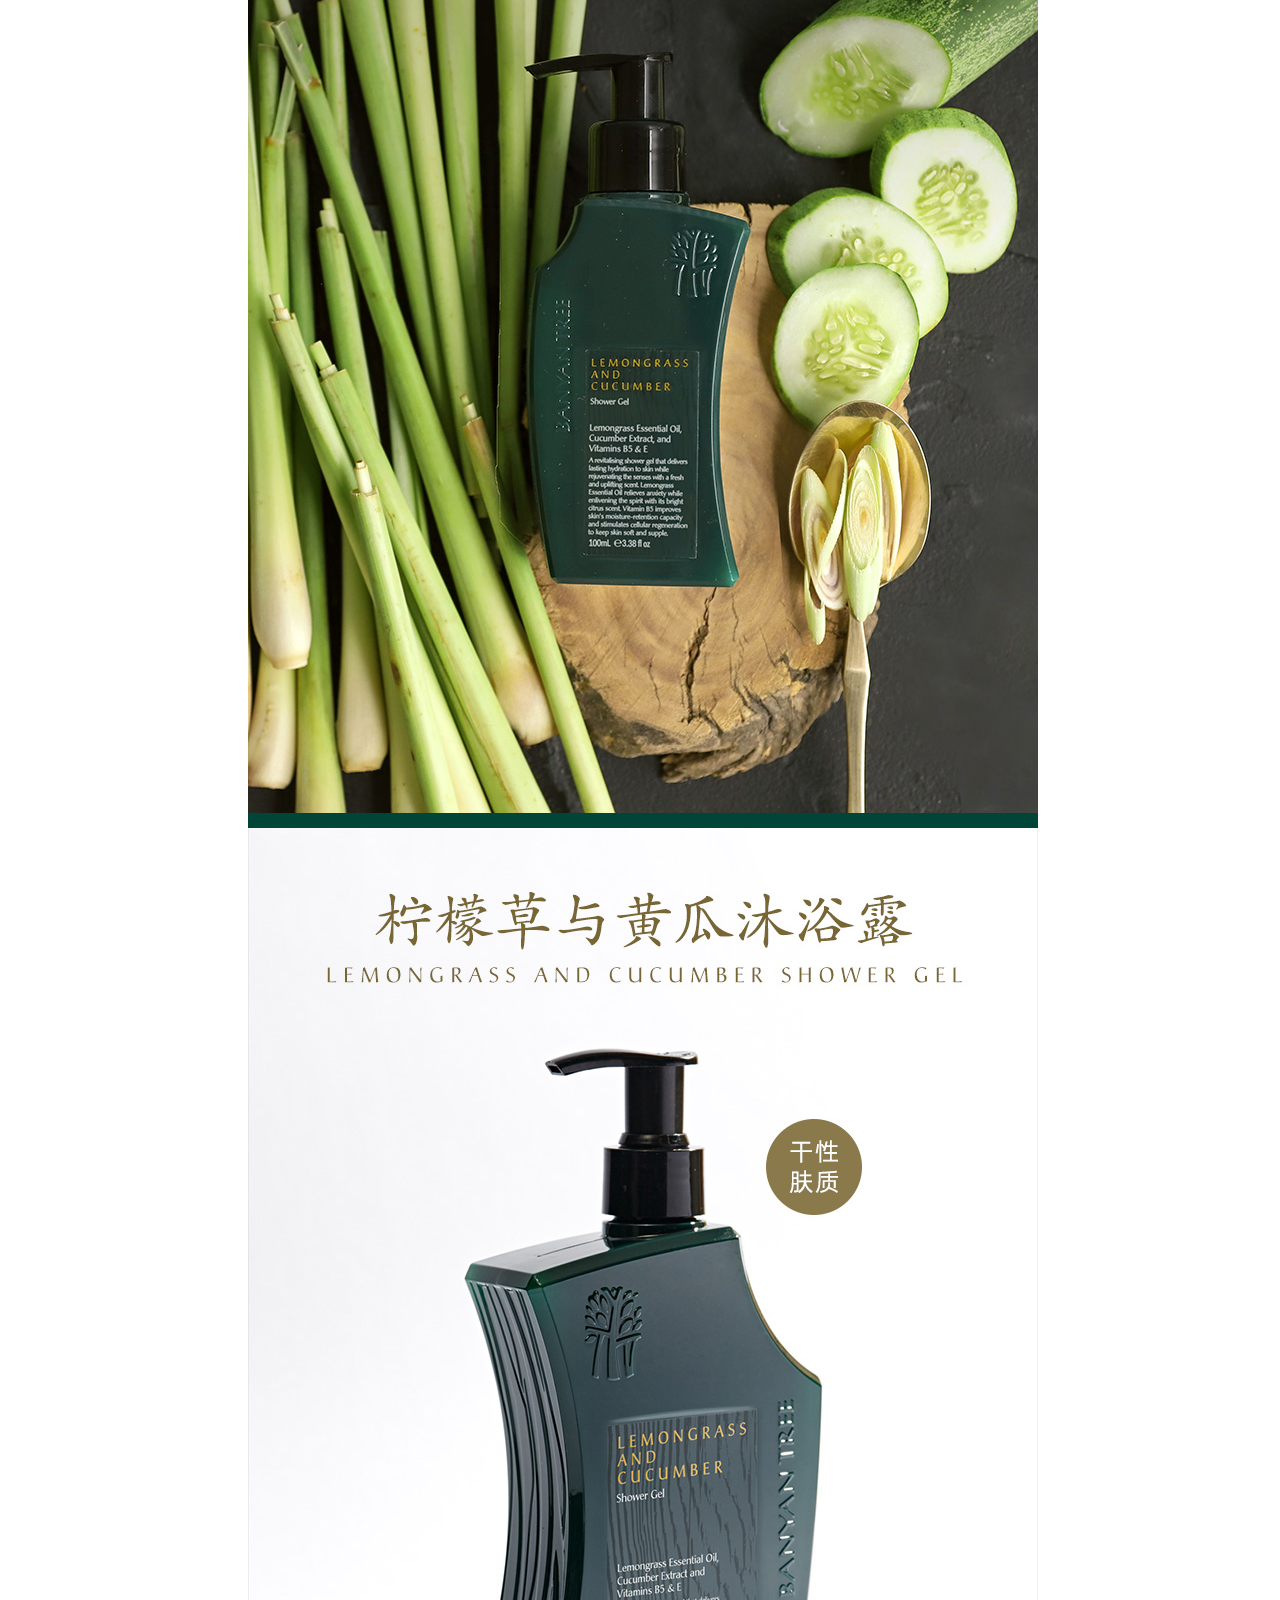
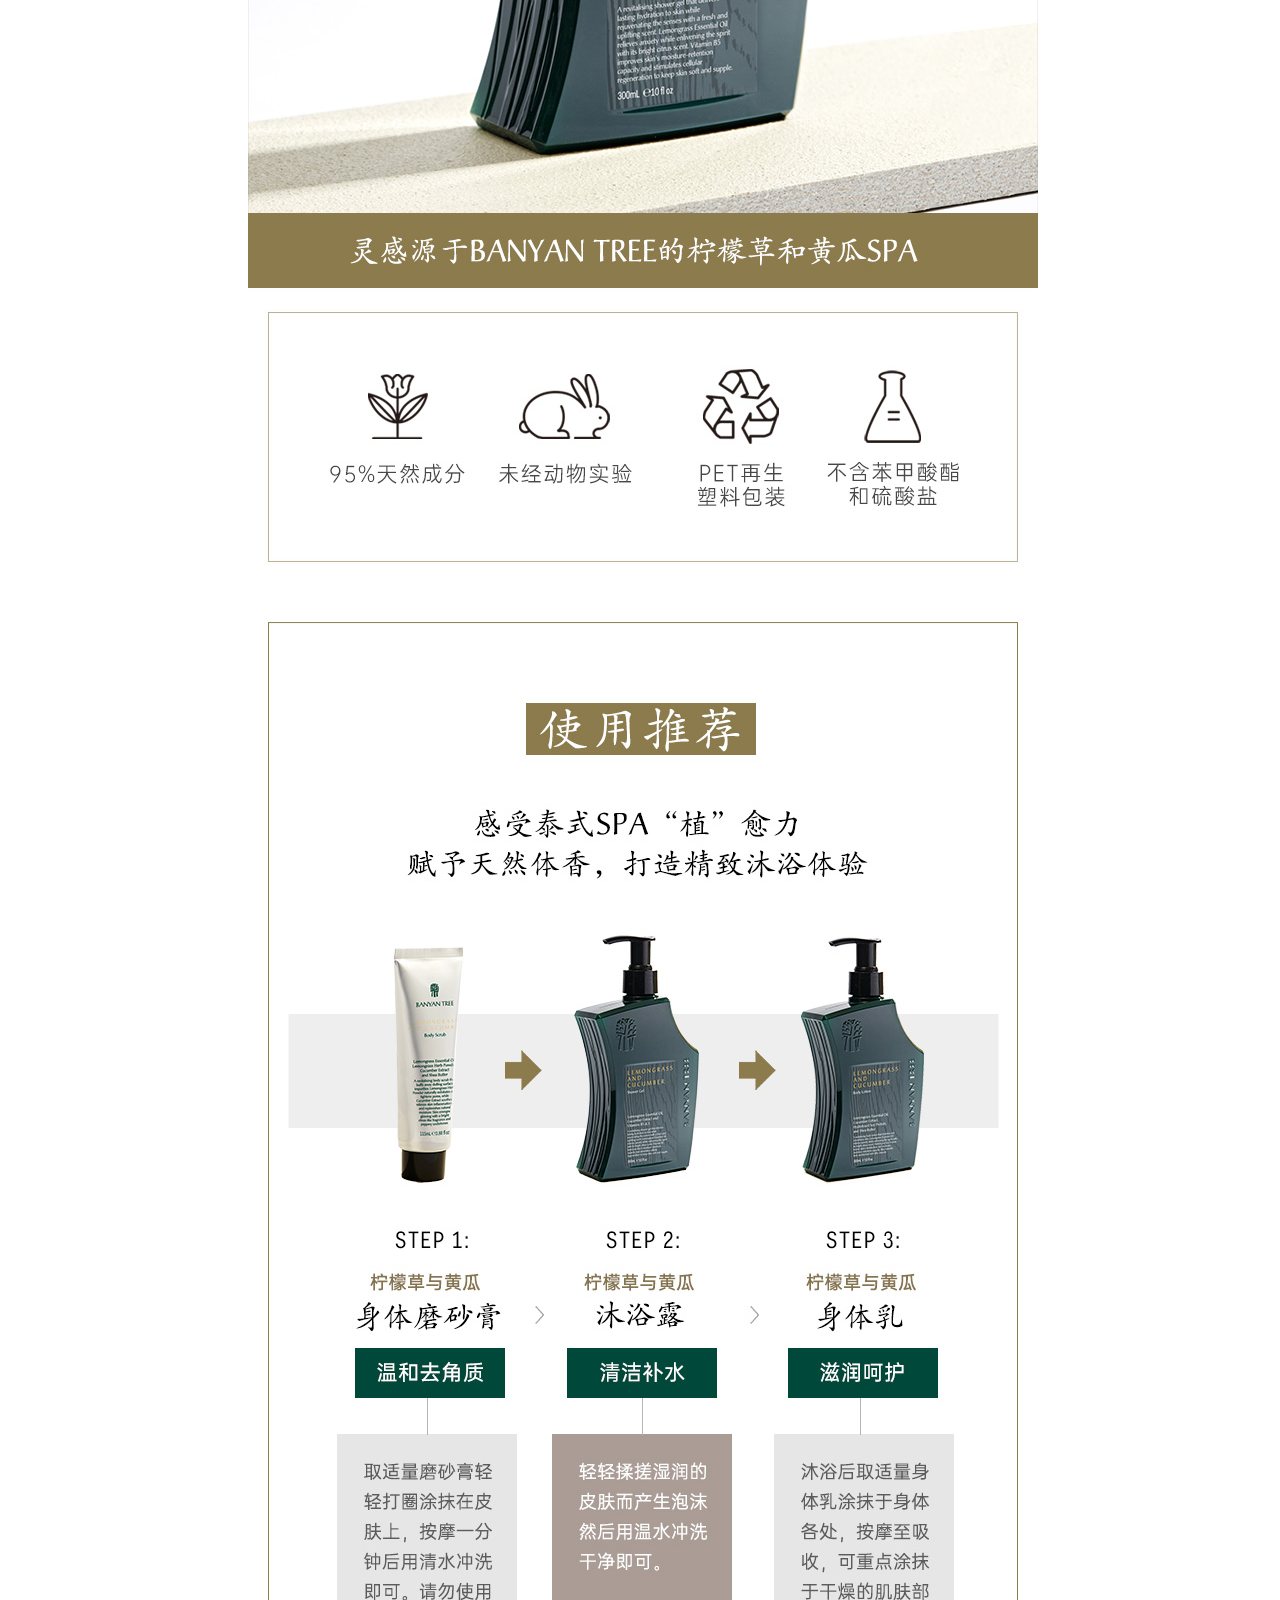
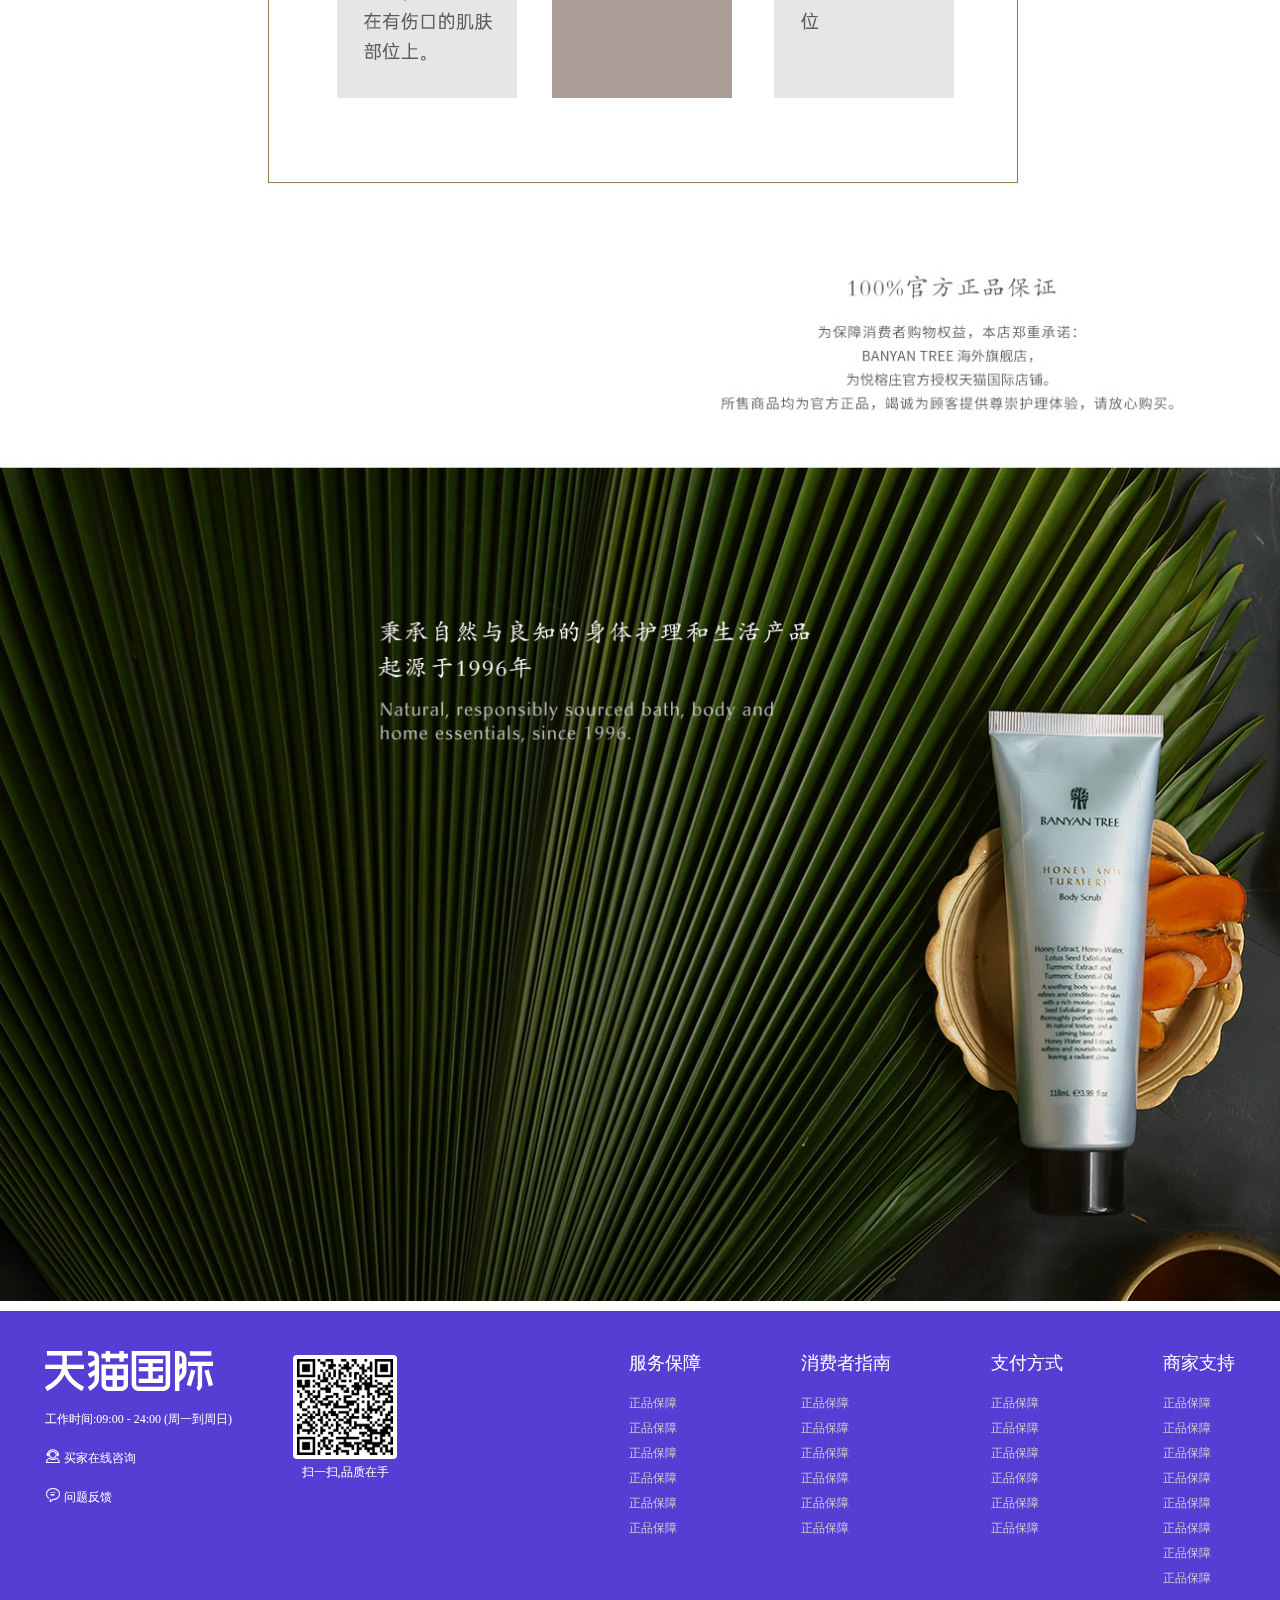
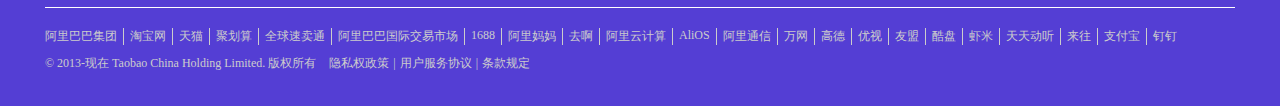
==== commit 5ac73e62: "v1.0.7" ====
--- a/src/details_page.html
+++ b/src/details_page.html
@@ -26,7 +26,11 @@
               class="iconfont icon-shouyetianchong"
               style="font-size: 10px; margin-right: 3px"
             ></i
-            ><a href="//www.tmall.com/">天猫首页</a>
+            ><a
+              href="http://localhost/www.tmall.com/src/index.html"
+              target="_blank"
+              >天猫首页</a
+            >
           </li>
           <li><em>喵，欢迎来天猫</em></li>
           <li><a href="">Hi,郦6666</a></li>
@@ -49,7 +53,11 @@
               class="iconfont icon-gouwucheman"
               style="font-size: 10px; margin-right: -3px"
             ></i>
-            <a href="">购物车</a>
+            <a
+              href="http://localhost/www.tmall.com/src/shopCart.html"
+              target="_blank"
+              >购物车</a
+            >
           </li>
           <li class="menu">
             <a href="">收藏夹</a>
@@ -346,7 +354,7 @@
               </div>
               <div class="rightbox" id="ProductSelection">
                 <div>
-                  <p class="active">椰子海藻</p>
+                  <p class="active c4">椰子海藻</p>
                   <p>泰姹梦娜</p>
                   <p>玫瑰人参</p>
                   <p>柠檬草黄瓜</p>
@@ -371,7 +379,10 @@
             </div>
             <div class="bottombox">
               <p style="color: red">立即购买</p>
-              <p style="background-color: red; margin-left: 10px">
+              <p
+                style="background-color: red; margin-left: 10px"
+                id="joinshopCart"
+              >
                 <i class="iconfont icon-tianmaochaoshi-gouwuche"></i>
                 加入购物车
               </p>
